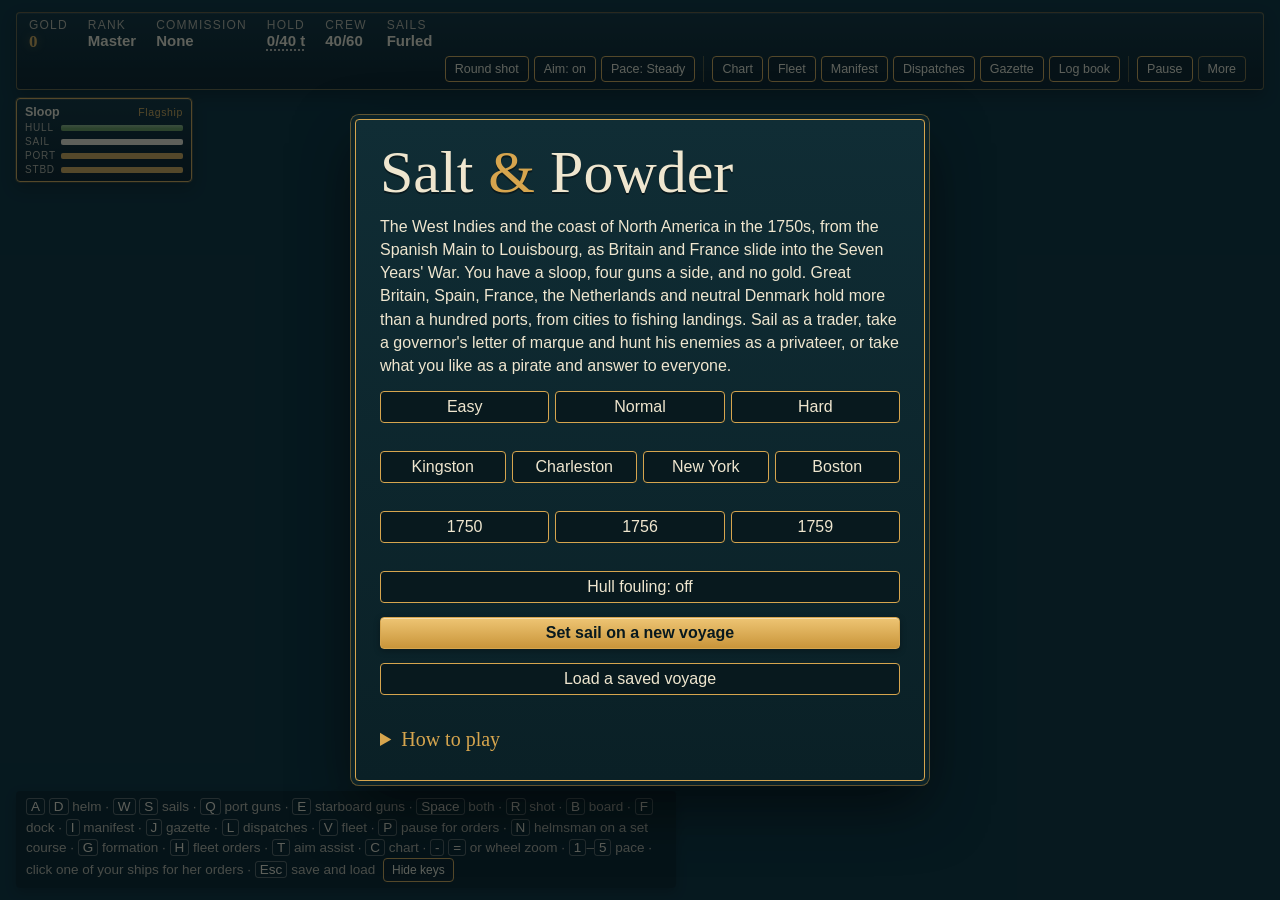
==== src/index.template.html @ 868b471e "Smarter consorts: docking, self-preservation, dispatches, standing orders, trade runs - Consorts ent" ====
<!doctype html>
<html lang="en">
<head>
<meta charset="utf-8">
<meta name="viewport" content="width=device-width, initial-scale=1, viewport-fit=cover">
<title>Salt and Powder</title>
<style>
/*__FONTS__*/</style>
<style>
body{margin:0}[hidden]{display:none!important}
/* Layout: full-bleed sea canvas; brass instruments pinned to the corners; ledger sheets for title, port and wreck. */
/* Single dark world by choice: the sea is the page. */
:root{
  --sea:#11434f; --sea-deep:#0a2a33; --ink:#08191e; --panel:rgba(8,25,30,.84);
  --bone:#efe6cf; --bone-dim:#b9b39f; --brass:#d6a54e; --blood:#c4472f; --moss:#6c9a55;
  --display:'Pirata One','Copperplate',Georgia,serif;
  --body:'Alegreya Sans','Trebuchet MS',Verdana,sans-serif;
  color-scheme:dark;
}
html,body{height:100%}
body{background:var(--sea-deep);color:var(--bone);font-family:var(--body);font-size:16px;overflow:hidden;
  touch-action:none;-webkit-user-select:none;user-select:none}
canvas#sea{position:fixed;inset:0;width:100%;height:100%;display:block}
#hud{position:fixed;inset:0;pointer-events:none;
  padding-block:calc(12px + env(safe-area-inset-top,0px)) calc(12px + env(safe-area-inset-bottom,0px));
  padding-left:max(16px,env(safe-area-inset-left,0px));padding-right:max(16px,env(safe-area-inset-right,0px));
  display:flex;flex-direction:column;justify-content:space-between}
#hud > *{pointer-events:auto}
#hud{justify-content:flex-start;gap:8px}
.bottom{margin-top:auto}
/* top bar: the purse and ship's state on the left, tools on the right; one type scale throughout */
.topbar{display:flex;flex-wrap:wrap;align-items:center;gap:6px 18px;background:var(--panel);border:1px solid rgba(214,165,78,.45);border-radius:4px;padding:6px 12px}
.stats{display:flex;gap:6px 20px;align-items:center;flex-wrap:wrap}
.stat{display:flex;flex-direction:column;gap:1px;line-height:1.1}
.stat .k{font-size:12px;letter-spacing:.1em;text-transform:uppercase;color:var(--bone-dim)}
.stat .v{font-size:15px;font-weight:700;font-variant-numeric:tabular-nums;color:var(--bone);white-space:nowrap}
.stat .v.gold{color:var(--brass);font-size:17px}
.stat .link{all:unset;cursor:pointer;font-size:15px;font-weight:700;font-variant-numeric:tabular-nums;color:var(--bone);text-decoration:underline dotted;text-underline-offset:3px}
.stat .link:focus-visible{outline:2px solid var(--bone);outline-offset:2px}
.tools{display:flex;gap:5px;align-items:center;margin-left:auto;max-width:100%;overflow-x:auto;padding-bottom:1px}
.tools button{padding:4px 9px;font-size:12.5px;line-height:1.3;white-space:nowrap}
.tools .sep{width:1px;align-self:stretch;background:rgba(214,165,78,.35);margin:0 3px;flex:none}
.side{align-self:flex-start;display:flex;flex-direction:column;gap:6px;width:176px}
#fleetCol{display:flex;flex-direction:column;gap:6px}
.shipcard{all:unset;box-sizing:border-box;display:grid;gap:3px;width:100%;background:var(--panel);border:1px solid rgba(214,165,78,.35);border-radius:4px;padding:6px 8px;cursor:pointer}
.shipcard.flag{border-color:var(--brass)}
.shipcard:hover{background:rgba(18,50,58,.95)}
.shipcard:focus-visible{outline:2px solid var(--bone);outline-offset:2px}
.shipcard .nm{display:flex;justify-content:space-between;align-items:baseline;gap:6px;font-size:12.5px;font-weight:700;color:var(--bone);white-space:nowrap;overflow:hidden}
.shipcard .nm > span{overflow:hidden;text-overflow:ellipsis}
.shipcard .nm small{font-size:10.5px;font-weight:400;letter-spacing:.06em;color:var(--brass);flex:none}
.shipcard .cr{font-size:11px;color:var(--bone-dim);font-variant-numeric:tabular-nums}
.meter{display:grid;grid-template-columns:30px 1fr;align-items:center;gap:6px;font-size:10px;letter-spacing:.08em;text-transform:uppercase;color:var(--bone-dim)}
.meter i{display:block;height:6px;background:rgba(239,230,207,.14);border-radius:2px;overflow:hidden}
.meter b{display:block;height:100%;width:100%;background:var(--moss)}
.chip{background:var(--panel);border-radius:4px;padding:4px 8px}
.coursechip{all:unset;box-sizing:border-box;cursor:pointer;background:var(--panel);border:1px solid #ff8a6a;border-radius:4px;padding:4px 8px;font-size:12.5px;line-height:1.25;color:var(--bone)}
.coursechip:focus-visible{outline:2px solid var(--bone);outline-offset:2px}
#pauseBanner{position:fixed;left:50%;top:calc(var(--bar,48px) + 70px + env(safe-area-inset-top,0px));transform:translateX(-50%);max-width:min(84vw,560px);text-align:center;background:var(--panel);border:1px solid var(--brass);border-radius:4px;padding:8px 14px;font-size:14px;line-height:1.35}
#pauseBanner strong{font-family:var(--display);font-weight:400;font-size:20px;color:var(--brass);margin-right:4px}
.town{position:relative}
#townArt{position:absolute;left:0;right:0;top:0;width:100%;max-width:none;height:58%;opacity:.6;pointer-events:none}
#townTabs button{position:relative;z-index:1}
input[type=text]{flex:2;min-width:0;background:var(--ink);color:var(--bone);border:1px solid rgba(214,165,78,.6);border-radius:4px;padding:6px 8px;font:inherit}
input[type=text]:focus-visible{outline:2px solid var(--bone);outline-offset:2px}
@media (max-width:620px){.side{width:138px}.tools button{padding:6px 9px}}
/* port: a waterfront of buildings to click, one short panel below */
.card.wide{width:min(100%,860px)}
.town{display:grid;grid-template-columns:repeat(5,1fr);gap:4px;padding:10px 6px 0;border-radius:4px;border:1px solid rgba(214,165,78,.45);
  background:linear-gradient(#2b6470 0 58%,#b5ae9b 58% 64%,#11434f 64%)}
.town button{all:unset;box-sizing:border-box;display:flex;flex-direction:column;align-items:center;gap:2px;cursor:pointer;padding:4px 2px 7px;border-radius:4px;text-align:center;font-size:13px;font-weight:700;color:var(--bone);border:2px solid transparent}
.town svg{width:100%;max-width:96px;height:auto;display:block}
.town button:hover svg{transform:translateY(-2px)}
.town button[aria-selected="true"]{background:rgba(8,25,30,.5);border-color:var(--brass)}
.town button:focus-visible{outline:2px solid var(--bone);outline-offset:1px}
.ledger.panel{min-height:190px;max-height:min(40vh,400px);overflow:auto;padding-right:4px}
#townCanvas{display:block;width:min(100%,calc(clamp(150px,30vh,295px)*1640/560));margin-inline:auto;height:auto;aspect-ratio:1640/560;border-radius:4px;border:1px solid rgba(214,165,78,.6)}
.tabrow{display:flex;gap:6px;flex-wrap:wrap}
.tabrow button{flex:1;padding:6px 8px;font-size:13.5px;white-space:nowrap}
.tabrow button[aria-selected="true"]{background:var(--brass);color:var(--ink);font-weight:700}
.tabrow button[aria-selected="true"]:hover:not(:disabled){background:#e3b866}
select{background:var(--ink);color:var(--bone);border:1px solid rgba(214,165,78,.6);border-radius:4px;padding:6px 8px;font:inherit;max-width:180px}
select:focus-visible{outline:2px solid var(--bone);outline-offset:2px}
#chartTools{position:fixed;left:max(28px,env(safe-area-inset-left,0px));bottom:calc(84px + env(safe-area-inset-bottom,0px));display:flex;gap:6px;background:var(--panel);border:1px solid var(--brass);border-radius:4px;padding:6px}
#chartTools button{min-width:40px;font-size:15px}
.ledger .btns{align-items:center}
.fleetgrid{display:grid;grid-template-columns:210px minmax(0,1fr);gap:14px;min-height:0}
.shiplist{display:flex;flex-direction:column;gap:6px}
.shipitem{text-align:left;display:grid;gap:2px;font-weight:700}
.shipitem small{font-weight:400;font-size:12px;color:var(--bone-dim)}
.shipitem[aria-pressed="true"]{background:#17404a;border-color:var(--bone)}
.shipdetail{min-width:0;display:flex;flex-direction:column;gap:8px}
#shipPic{width:100%;max-width:440px;aspect-ratio:64/26;align-self:center;border:1px solid rgba(214,165,78,.5);border-radius:4px}
.shipdetail .ledger.panel{min-height:0;max-height:min(38vh,340px)}
@media (max-width:640px){.fleetgrid{grid-template-columns:1fr}.shiplist{flex-direction:row;overflow-x:auto}.shipitem{flex:none}.town button{font-size:11px}}
.status{align-self:flex-start;background:var(--panel);border:1px solid rgba(214,165,78,.45);border-radius:4px;
  padding:10px 12px;width:196px;display:flex;flex-direction:column;gap:6px;font-variant-numeric:tabular-nums}
.gold{font-family:var(--display);font-size:26px;line-height:1;color:var(--brass)}
.gold small{font-family:var(--body);font-size:12px;letter-spacing:.08em;text-transform:uppercase;color:var(--bone-dim);margin-left:4px}
.rank{font-size:13px;color:var(--bone-dim)}
.bar{display:grid;grid-template-columns:44px 1fr;align-items:center;gap:8px;font-size:12px;letter-spacing:.06em;text-transform:uppercase;color:var(--bone-dim)}
.bar i{display:block;height:7px;background:rgba(239,230,207,.14);border-radius:2px;overflow:hidden}
.bar b{display:block;height:100%;width:100%;background:var(--moss)}
#bSails{background:var(--bone)} #bPort,#bStar{background:var(--brass)}
.row{display:flex;justify-content:space-between;align-items:center;gap:6px;font-size:13px}
.row .mini{flex:1;white-space:nowrap}
.keys{max-width:min(100%,640px)}
button{font:inherit;color:var(--bone);background:var(--ink);border:1px solid var(--brass);border-radius:4px;padding:6px 10px;cursor:pointer}
button:hover:not(:disabled){background:#12323a}
button:focus-visible{outline:2px solid var(--bone);outline-offset:2px}
button:disabled{opacity:.45;cursor:default}
button.primary{background:var(--brass);color:var(--ink);font-weight:700;border-color:var(--brass)}
button.primary:hover:not(:disabled){background:#e6b963}
.mini{padding:2px 8px;font-size:12px}
#toast{position:fixed;left:50%;top:calc(var(--bar,48px) + 26px + env(safe-area-inset-top,0px));transform:translateX(-50%);
  max-width:min(60vw,420px);text-align:center;background:var(--panel);border:1px solid rgba(239,230,207,.25);
  border-radius:4px;padding:6px 14px;font-size:15px;pointer-events:none;transition:opacity .3s}
#toast.off{opacity:0}
@media (max-width:620px){#toast{top:auto;bottom:calc(150px + env(safe-area-inset-bottom,0px));max-width:84vw;width:max-content}}
.bottom{display:flex;flex-direction:column;gap:10px;align-items:center}
#dock,#boardBtn{font-size:16px;padding:10px 16px}
#boardBtn{background:var(--blood);border-color:var(--bone);font-weight:700}
.keys{align-self:flex-start;font-size:13.5px;color:var(--bone-dim);background:var(--panel);border-radius:4px;padding:6px 10px;line-height:1.5}
.keys kbd{font:inherit;color:var(--bone);border:1px solid rgba(239,230,207,.35);border-radius:3px;padding:0 4px}
.touch{display:none;width:100%;justify-content:space-between;align-items:flex-end;gap:8px}
.touch div{display:flex;gap:8px}
.touch .col{flex-direction:column}
.touch button{min-width:56px;min-height:56px;font-size:15px;background:var(--panel);touch-action:none}
.touch .col button{min-height:40px}
@media (pointer:coarse){.touch{display:flex}.keys{display:none}}
.sheet{position:fixed;inset:0;display:flex;align-items:center;justify-content:center;background:rgba(5,16,20,.62);
  padding-block:calc(16px + env(safe-area-inset-top,0px)) calc(16px + env(safe-area-inset-bottom,0px));
  padding-left:max(16px,env(safe-area-inset-left,0px));padding-right:max(16px,env(safe-area-inset-right,0px));
  -webkit-user-select:text;user-select:text}
.card{background:#0c2329;border:1px solid var(--brass);border-radius:4px;box-shadow:0 0 0 4px #0c2329,0 0 0 5px rgba(214,165,78,.4);
  width:min(100%,520px);max-height:100%;overflow:auto;padding:24px;display:flex;flex-direction:column;gap:14px}
.card h1{font-family:var(--display);font-weight:400;font-size:clamp(40px,11vw,60px);line-height:.95;margin:0;color:var(--bone);text-wrap:balance}
.card h1 em{font-style:normal;color:var(--brass)}
.card h2{font-family:var(--display);font-weight:400;font-size:34px;line-height:1;margin:0;text-wrap:balance}
.card p{margin:0;line-height:1.45;max-width:60ch}
.card dl{margin:0;display:grid;grid-template-columns:auto 1fr;gap:4px 14px;font-size:15px}
.card dt{color:var(--brass);font-weight:700;white-space:nowrap} .card dd{margin:0}
.ledger{list-style:none;margin:0;padding:0;display:flex;flex-direction:column}
.ledger li{display:grid;grid-template-columns:1fr auto;gap:2px 12px;align-items:center;padding:9px 0;border-top:1px solid rgba(239,230,207,.14)}
.ledger li span{min-width:0} .ledger small{display:block;color:var(--bone-dim);font-size:13px}
.ledger button{min-width:104px;font-variant-numeric:tabular-nums}
.note{color:var(--bone-dim);font-size:14px}
.seg{display:flex;gap:6px;flex-wrap:wrap}
.seg button{flex:1}
.seg button[aria-pressed="true"]{background:var(--brass);color:var(--ink);font-weight:700}
.seg button[aria-pressed="true"]:hover:not(:disabled){background:#e3b866}
.ledger .btns{display:flex;gap:6px}
.ledger .btns button{min-width:66px}
.ledger .btns{flex-wrap:wrap;justify-content:flex-end;max-width:340px}
textarea{width:100%;box-sizing:border-box;background:var(--ink);color:var(--bone);border:1px solid rgba(214,165,78,.6);border-radius:4px;padding:8px;font:12px ui-monospace,Menlo,Consolas,monospace;resize:vertical}
textarea:focus-visible{outline:2px solid var(--bone);outline-offset:2px}
.amt{color:var(--brass);font-variant-numeric:tabular-nums;white-space:nowrap;font-weight:700}
.holdline{all:unset;cursor:pointer;font-size:12.5px;line-height:1.25;color:var(--brass);text-decoration:underline dotted;text-underline-offset:3px}
.holdline:focus-visible{outline:2px solid var(--bone);outline-offset:2px}
.note2{color:var(--bone);font-size:12.5px;line-height:1.25}
.ledger li.sec{display:block;font-family:var(--display);font-size:21px;color:var(--brass);padding:14px 0 4px;border-top:0}
.ledger li.txt{display:block;color:var(--bone-dim);font-size:14px;border-top:0;padding:2px 0 8px}
.purse{font-family:var(--display);font-size:22px;color:var(--brass);font-variant-numeric:tabular-nums}
.head{display:flex;justify-content:space-between;align-items:baseline;gap:12px;flex-wrap:wrap}
/* combat orders */
#orders{align-self:flex-start;width:min(330px,calc(100vw - 32px));background:linear-gradient(180deg,rgba(14,40,47,.96),rgba(7,22,27,.95));border:1px solid var(--brass);border-radius:6px;padding:10px 12px;display:flex;flex-direction:column;gap:8px;box-shadow:0 10px 26px rgba(0,0,0,.45),inset 0 1px 0 rgba(255,255,255,.07)}
.ordhead{display:flex;justify-content:space-between;align-items:flex-start;gap:8px}
.ordhead strong{display:block;font-family:var(--display);font-weight:400;font-size:22px;line-height:1;color:var(--brass)}
.ordhead span{font-size:12px;color:var(--bone-dim)}
#ordClose{padding:0 8px;font-size:18px;line-height:1.3}
.ordnote{font-size:12.5px;line-height:1.3;color:var(--bone)}
.ordgrid{display:grid;grid-template-columns:1fr 1fr;gap:5px}
.ordgrid button,.ordfoes button{padding:6px 8px;font-size:12.5px;text-align:center}
.ordfoes{display:flex;flex-direction:column;gap:4px}
.ordlbl{font-size:10.5px;letter-spacing:.1em;text-transform:uppercase;color:var(--bone-dim)}
button.danger{background:var(--blood);border-color:var(--bone);font-weight:700}
/* a richer finish across every panel: depth, light from above, and buttons that answer the hand */
.topbar,.shipcard{background:linear-gradient(180deg,rgba(15,42,50,.93),rgba(7,22,27,.9));box-shadow:0 6px 16px rgba(0,0,0,.34),inset 0 1px 0 rgba(255,255,255,.07)}
.shipcard.flag{box-shadow:0 6px 16px rgba(0,0,0,.34),inset 0 1px 0 rgba(255,255,255,.07),0 0 0 1px rgba(214,165,78,.25)}
.card{background:linear-gradient(180deg,#102d35,#0a2026);box-shadow:0 0 0 4px #0c2329,0 0 0 5px rgba(214,165,78,.45),0 24px 60px rgba(0,0,0,.55)}
.card h1,.card h2{text-shadow:0 2px 0 rgba(0,0,0,.4)}
.chip,.keys,#toast{box-shadow:0 4px 12px rgba(0,0,0,.3)}
button{transition:background .12s ease,box-shadow .12s ease,transform .06s ease,border-color .12s ease}
button:hover:not(:disabled){box-shadow:0 0 0 1px rgba(214,165,78,.55),0 4px 10px rgba(0,0,0,.3)}
button:active:not(:disabled){transform:translateY(1px)}
button.primary{background:linear-gradient(180deg,#eec574,#c9953a);box-shadow:inset 0 1px 0 rgba(255,255,255,.4),0 2px 6px rgba(0,0,0,.3)}
button.primary:hover:not(:disabled){background:linear-gradient(180deg,#f6d48c,#d6a54e)}
.meter i{box-shadow:inset 0 1px 2px rgba(0,0,0,.5)}
.meter b{background-image:linear-gradient(180deg,rgba(255,255,255,.28),rgba(255,255,255,0) 60%)}
.stat .v.gold{text-shadow:0 0 10px rgba(214,165,78,.35)}
#toast{border-color:rgba(214,165,78,.5)}
@media (prefers-reduced-motion:reduce){button{transition:none}}
.card.paper{background:linear-gradient(180deg,#eddfb9,#dcc998 70%,#d2bd8a);color:#3a2614;border-color:#8a6a3a;box-shadow:0 0 0 4px #d9c594,0 0 0 5px rgba(58,38,20,.5),0 24px 60px rgba(0,0,0,.6);font-family:"IM Fell English",Georgia,serif;max-width:640px}
.paper .mast{font-family:"Pirata One","IM Fell English SC",serif;font-size:2.3rem;text-align:center;line-height:1.1;color:#2c1a0c}
.paper .dateline{font-family:"IM Fell English SC",Georgia,serif;text-align:center;border-top:3px double #5a4024;border-bottom:1px solid #5a4024;padding:.3rem 0;margin:.4rem 0 .9rem;font-size:.95rem}
.paper p{margin:0 0 .6rem;font-size:1.02rem;line-height:1.4;text-wrap:pretty}
.paper p.you{border-left:3px solid #8c2a1c;padding-left:.6rem}
.paper p.lead,.paper p.sig{font-style:italic}
.paper .prow{display:flex;justify-content:space-between;gap:1rem;border-bottom:1px dotted #7a5a3a;padding:.3rem 0;font-size:1.05rem}
.paper .prow.total{border-top:3px double #5a4024;border-bottom:0;font-family:"IM Fell English SC",Georgia,serif;margin:.4rem 0 .8rem}
.paper .primary{margin-top:.6rem}
#marq.on::before{content:"";display:inline-block;width:.62em;height:.62em;border-radius:50%;background:var(--blood);box-shadow:0 0 0 1.5px var(--brass);margin-right:.4em;vertical-align:.02em}
.ledger li.tight{padding:3px 0}.ledger li.tight small{display:inline;margin-left:.6em}.ledger li.tight button{padding:3px 10px}
.keys.shut .kl{display:none}.keys.shut{padding:3px}#keysBtn{font-size:12px;padding:2px 8px;margin-left:4px}.keys.shut #keysBtn{margin:0}
.more{display:contents}.more summary{list-style:none;cursor:pointer;border:1px solid rgba(214,165,78,.6);border-radius:4px;padding:4px 9px;font-size:12.5px;line-height:1.3;white-space:nowrap;color:var(--bone)}.more summary::-webkit-details-marker{display:none}.more[open] summary{background:#17404a}
.more summary:focus-visible{outline:2px solid var(--bone);outline-offset:2px}
.how{margin-top:.9rem}.how summary{cursor:pointer;font-family:var(--display);font-size:1.25rem;color:var(--brass);padding:.3rem 0}.how summary:focus-visible{outline:2px solid var(--bone);outline-offset:2px}
@media (pointer:coarse){.tools button,.more summary{min-height:40px}}
@media (max-height:480px){.topbar{flex-wrap:nowrap;padding:4px 10px;gap:4px 12px}.stats{flex-wrap:nowrap;flex:none}.stat .k{display:none}.stats .stat:nth-child(2),.stats .stat:nth-child(3){display:none}.tools{min-width:0}#fleetCol{display:flex;gap:4px}#fleetCol .shipcard{flex:1;min-width:0;padding:3px 5px}#fleetCol .shipcard>*:not(:nth-child(2)){display:none}.tools button,.more summary{min-height:30px}}
.portfoot{display:flex;gap:8px;margin-top:.6rem}.portfoot .primary{flex:1;margin:0}.portfoot #portChart{flex:none;padding-inline:1.2rem}
.paper .dbtns{display:flex;flex-wrap:wrap;gap:6px;margin:-.2rem 0 .8rem}.paper .dbtns button{background:#3a2614;color:#f2e7c6;border-color:#3a2614;font-family:"Alegreya Sans",sans-serif;font-size:.9rem;padding:4px 10px}.paper .dbtns button:hover:not(:disabled){background:#5a4024}
#fleetCol.many .shipcard{padding:4px 8px;gap:2px}#fleetCol.many .shipcard>*:nth-child(n+3){display:none}
</style>

</head>
<body>
<canvas id="sea" aria-label="The sea: your ship, islands, ports and other vessels"></canvas>

<div id="hud">
  <div class="topbar" id="topbar">
    <div class="stats">
      <div class="stat"><span class="k">Gold</span><span class="v gold" id="gold">0</span></div>
      <div class="stat"><span class="k">Rank</span><span class="v" id="rank">Master</span></div>
      <div class="stat"><span class="k">Commission</span><span class="v" id="marq">None</span></div>
      <div class="stat"><span class="k">Hold</span><button class="v link" id="holdLine" type="button" title="Open the ship's manifest">0/40 t</button></div>
      <div class="stat"><span class="k">Crew</span><span class="v" id="crewStat">40/60</span></div>
      <div class="stat"><span class="k">Sails</span><span class="v" id="sailSet">Furled</span></div>
    </div>
    <div class="tools">
      <button id="shotBtn" type="button" title="Shot loaded (R)">Round shot</button>
      <button id="aimBtn" type="button" aria-pressed="true" title="Aim assist (T)">Aim: on</button>
      <button id="paceBtn" type="button" title="Game pace (1 to 6)">Pace: Steady</button>
      <span class="sep"></span>
      <button id="chartBtn" type="button" title="Chart (C)">Chart</button>
      <button id="fleetBtn" type="button" title="Fleet management (V)">Fleet</button>
      <button id="cargoBtn" type="button" title="Manifest (I)">Manifest</button>
      <button id="dispBtn" type="button" title="Dispatches from your captains (L)">Dispatches</button>
      <button id="gazBtn" type="button" title="The gazette: news of the war and of you (J)">Gazette</button>
      <button id="menuBtn" type="button" title="Save, load, difficulty (Esc)">Log book</button>
      <span class="sep"></span>
      <button id="pauseBtn" type="button" title="Pause to give orders (P)">Pause</button>
      <details class="more"><summary title="Sound, zoom, full screen">More</summary>
      <button id="muteBtn" type="button">Sound on</button>
      <button id="zoomOutBtn" type="button" aria-label="Zoom out" title="Zoom out (-)">−</button>
      <button id="zoomInBtn" type="button" aria-label="Zoom in" title="Zoom in (=)">+</button>
      <button id="fsBtn" type="button" title="Full screen">Full screen</button>
      </details>
    </div>
  </div>
  <div class="side" id="side">
    <button class="shipcard flag" id="flagCard" type="button" title="Manage your flagship">
      <span class="nm"><span id="flagName">Sloop</span><small>Flagship</small></span>
      <span class="meter"><span>Hull</span><i><b id="bHull"></b></i></span>
      <span class="meter"><span>Sail</span><i><b id="bSails"></b></i></span>
      <span class="meter"><span>Port</span><i><b id="bPort"></b></i></span>
      <span class="meter"><span>Stbd</span><i><b id="bStar"></b></i></span>
    </button>
    <div id="fleetCol"></div>
    <div class="row" id="fleetRow" hidden><button class="mini" id="formBtn" type="button" title="Fleet formation (G)">Line astern</button><button class="mini" id="orderBtn" type="button" title="Fleet orders (H)">Line of battle</button></div>
    <div class="note2 chip" id="chase" hidden></div>
    <div class="note2 chip" id="missionLine" hidden></div>
    <button class="note2 chip coursechip" id="courseLine" type="button" title="Hand the helm over or take it back (N)" hidden></button>
  </div>
  <div class="bottom">
    <div id="orders" role="group" aria-label="Combat orders" hidden>
      <div class="ordhead"><div><strong id="ordName"></strong><span id="ordSub"></span></div><button type="button" id="ordClose" aria-label="Close the orders">×</button></div>
      <div class="ordnote" id="ordNote" role="status"></div>
      <div class="ordgrid" id="ordBtns"></div>
      <div class="ordfoes" id="ordFoes"></div>
    </div>
    <button id="boardBtn" type="button" hidden>Board</button>
    <button id="dock" class="primary" type="button" hidden>Drop anchor</button>
    <div class="keys" id="keys"><span class="kl"><kbd>A</kbd> <kbd>D</kbd> helm · <kbd>W</kbd> <kbd>S</kbd> sails · <kbd>Q</kbd> port guns · <kbd>E</kbd> starboard guns · <kbd>Space</kbd> both · <kbd>R</kbd> shot · <kbd>B</kbd> board · <kbd>F</kbd> dock · <kbd>I</kbd> manifest · <kbd>J</kbd> gazette · <kbd>L</kbd> dispatches · <kbd>V</kbd> fleet · <kbd>P</kbd> pause for orders · <kbd>N</kbd> helmsman on a set course · <kbd>G</kbd> formation · <kbd>H</kbd> fleet orders · <kbd>T</kbd> aim assist · <kbd>C</kbd> chart · <kbd>-</kbd> <kbd>=</kbd> or wheel zoom · <kbd>1</kbd>–<kbd>5</kbd> pace · click one of your ships for her orders · <kbd>Esc</kbd> save and load</span> <button id="keysBtn" type="button" aria-expanded="true">Hide keys</button></div>
    <div class="touch">
      <div><button type="button" data-hold="left" aria-label="Turn to port">◀</button><button type="button" data-hold="right" aria-label="Turn to starboard">▶</button></div>
      <div class="col"><button type="button" data-tap="sailUp">More sail</button><button type="button" data-tap="sailDown">Less sail</button></div>
      <div><button type="button" data-tap="port">Fire port</button><button type="button" data-tap="star">Fire stbd</button></div>
    </div>
  </div>
</div>
<div id="toast" class="off" role="status" aria-live="polite"></div>
<div id="chartTools" hidden><button type="button" id="czOut" aria-label="Zoom the chart out">−</button><button type="button" id="czIn" aria-label="Zoom the chart in">+</button><button type="button" id="cClear">Clear course</button><button type="button" class="primary" id="cClose">Close chart</button></div>
<div id="pauseBanner" role="status" hidden><strong>Paused.</strong> Set the formation (G) and orders (H), change shot (R), and click an enemy ship to name her the fleet's target. Press P to resume.</div>

<div class="sheet" id="title">
  <div class="card">
    <h1>Salt <em>&amp;</em> Powder</h1>
    <p>The West Indies and the coast of North America in the 1750s, from the Spanish Main to Louisbourg, as Britain and France slide into the Seven Years' War. You have a sloop, four guns a side, and no gold. Great Britain, Spain, France, the Netherlands and neutral Denmark hold more than a hundred ports, from cities to fishing landings. Sail as a trader, take a governor's letter of marque and hunt his enemies as a privateer, or take what you like as a pirate and answer to everyone.</p>
    
    <div class="seg" role="group" aria-label="Difficulty"><button type="button" data-diff="easy">Easy</button><button type="button" data-diff="normal">Normal</button><button type="button" data-diff="hard">Hard</button></div>
    <p class="note diffNote"></p>
    <div class="seg" role="group" aria-label="Home port"><button type="button" data-start="Kingston">Kingston</button><button type="button" data-start="Charleston">Charleston</button><button type="button" data-start="New York">New York</button><button type="button" data-start="Boston">Boston</button></div>
    <p class="note" id="startNote"></p>
    <div class="seg" role="group" aria-label="Starting year"><button type="button" data-era="0">1750</button><button type="button" data-era="72">1756</button><button type="button" data-era="108">1759</button></div>
    <p class="note" id="eraNote"></p>
    <div class="seg" role="group" aria-label="Options"><button type="button" id="foulBtn" aria-pressed="false" title="Weed slows your ship until you careen her in port">Hull fouling: off</button></div>
    <button class="primary" id="startBtn" type="button">Set sail on a new voyage</button>
    <button id="contBtn" type="button" hidden>Continue</button>
    <button id="titleLoad" type="button">Load a saved voyage</button>
    <details class="how"><summary>How to play</summary>
    <dl>
      <dt>Wind</dt><dd>You cannot sail into it. A broad reach, with the wind over your quarter, is fastest. Watch the compass.</dd>
      <dt>Guns</dt><dd>They fire sideways. Turn your beam to the target. With aim assist on, the shaded lanes show where each broadside will fall and turn green when it will hit.</dd>
      <dt>Shot</dt><dd>Round shot breaks hulls. Double shot hits far harder at half the range and is slow to load. Chain shot shreds sails so prey cannot run. Grape shot cuts down her crew before you board.</dd>
      <dt>Raking</dt><dd>Cross her bow or stern and fire down the length of her deck: raking shot does nearly double damage and kills crew. Fire to leeward, holding the weather gauge, and your smoke blows clear of your gunners.</dd>
      <dt>Boarding</dt><dd>Come within a ship's length and board. The fight is decided by numbers. Take the prize as your own ship, send her in to be sold, or plunder her and let her go.</dd>
      <dt>Prizes</dt><dd>A ship strikes her colours when her hull is battered or her sails are shot away: white flag, sails furled, a white ring around her. Hold fire and sail into the ring to board for the full prize. Sink her and most of it goes down.</dd>
      <dt>Fleet</dt><dd>Add captured ships to your fleet, up to four consorts, each under a captain you hire. Choose their formation and their orders: line of battle, engage at will, general chase, or hold fire. Lay ships up at your home port.</dd>
      <dt>Career</dt><dd>Lawful prizes and commissions earn promotion in your patron's service, from lieutenant to commodore, with bounties, ships and dockyard rights. In wartime the trade sails in escorted convoys; neutrals may be stopped and searched for enemy cargo; captured officers can be ransomed or exchanged. Spanish guarda-costas search for smuggled cloth. Retire at your home port when you have had enough.</dd>
      <dt>Privateering</dt><dd>In wartime a governor will sell you a letter of marque. His enemies' ships are then lawful prize: only they resent it, and hulls you send in are condemned by the prize court for more gold, paid at his ports or your home port. Take a ship without a letter and it is piracy, marked against you by every nation.</dd>
      <dt>The war</dt><dd>The calendar follows history: Britain and France go to war in May 1756, Spain joins in January 1762, and peace comes in February 1763. The Spanish plate fleet, unarmed plate ships under a naval escort between Veracruz and Havana, is marked on the chart. From June to November, watch for hurricanes.</dd>
      <dt>Ports</dt><dd>Cities and towns have governors, yards and prize courts. Small ports have a magistrate and a market. Landings have a few goods, no governor and no customs, and never turn anyone away. On the chart, small places are named as you zoom in. The Gulf Stream sets north-east along Florida and the Carolinas; expect fog on the northern banks and gales there in winter.</dd>
      <dt>Course</dt><dd>Open the chart and click a port: the helmsman steers you there, round the land and against the wind. Touch the helm to take over.</dd>
      <dt>Chart</dt><dd>Ports are the yellow marks on the small chart. Open the full chart, with every port named, from the panel at top left; the game pace is set there too.</dd>
    </dl>
    </details>
  </div>
</div>

<div class="sheet" id="port" hidden>
  <div class="card wide">
    <div class="head"><div><h2 id="portName">Port</h2><span class="note" id="portNation"></span></div><span class="purse"><span id="portGold">0</span> gold</span></div>
    <canvas id="townCanvas" width="1640" height="560" role="img" aria-label="The town seen from above. Use the tabs below to visit the shipyard, market, tavern, governor and your fleet."></canvas>
    <div class="tabrow" id="townTabs" role="tablist" aria-label="Places in town"><button type="button" role="tab" data-tab="yard">Shipyard</button><button type="button" role="tab" data-tab="market">Market</button><button type="button" role="tab" data-tab="tavern">Tavern</button><button type="button" role="tab" data-tab="governor">Governor</button><button type="button" role="tab" data-tab="fleet">Your fleet</button></div>
    <ul class="ledger panel" id="ledger"></ul>
    <div class="portfoot"><button id="portChart" type="button" title="Open the chart (C)">Chart</button><button class="primary" id="leaveBtn" type="button">Weigh anchor</button></div>
  </div>
</div>

<div class="sheet" id="fleetSheet" hidden>
  <div class="card wide">
    <div class="head"><h2>Fleet</h2><span class="purse"><span id="fleetGold">0</span> gold</span></div>
    <div class="fleetgrid">
      <div class="shiplist" id="shipList"></div>
      <div class="shipdetail">
        <canvas id="shipPic" width="640" height="260" aria-hidden="true"></canvas>
        <div><strong id="shipHead"></strong><br><span class="note" id="shipSub"></span></div>
        <div class="seg" id="nameRow"><input id="shipNameIn" type="text" maxlength="22" autocomplete="off" spellcheck="false" aria-label="Ship's name"><button type="button" id="shipNameBtn">Rename her</button></div>
        <ul class="ledger panel" id="shipRows"></ul>
      </div>
    </div>
    <p class="note" id="fleetWages"></p>
    <div class="seg"><button type="button" id="policyBtn2">Prizes</button><button type="button" id="formBtn2">Formation</button><button type="button" id="orderBtn2">Orders</button><button class="primary" id="fleetClose" type="button">Close</button></div>
  </div>
</div>

<div class="sheet" id="prize" hidden>
  <div class="card">
    <h2 id="prizeName">Prize</h2>
    <p id="prizeText"></p>
    <ul class="ledger" id="prizeCargo"></ul>
    <ul class="ledger">
      <li class="sec">Her people</li>
      <li><span>Sign on her survivors<small id="pz_crewNote"></small></span><button type="button" id="pz_crew">Sign on</button></li>
      <li id="pz_mateRow"><span>An officer offers his sword<small id="pz_mateNote"></small></span><button type="button" id="pz_mate">Hire: 150 gold</button></li>
    </ul>
    <ul class="ledger"><li class="sec">What will you do with her?</li></ul>
    <ul class="ledger">
      <li><span>Plunder her and let her go<small>Take what is in her hold and sail on.</small></span><button type="button" id="pz_loot">Plunder</button></li>
      <li><span>Take her as your own ship<small id="pz_keepNote"></small></span><button type="button" id="pz_keep">Take command</button></li>
      <li><span>Add her to your fleet<small id="pz_fleetNote"></small></span><button type="button" id="pz_fleet">Commission her</button></li>
      <li><span>Send her to port as a prize<small id="pz_sendNote"></small></span><button type="button" id="pz_send">Send her in</button></li>
    </ul>
  </div>
</div>

<div class="sheet" id="ask" hidden>
  <div class="card">
    <h2 id="askTitle"></h2>
    <p id="askText"></p>
    <ul class="ledger" id="askBtns"></ul>
  </div>
</div>

<div class="sheet" id="paper" hidden>
  <div class="card paper">
    <div id="paperBody"></div>
    <button class="primary" id="paperClose" type="button">Fold it away</button>
  </div>
</div>

<div class="sheet" id="manifest" hidden>
  <div class="card">
    <h2>Ship's manifest</h2>
    <ul class="ledger" id="manifestList"></ul>
    <button class="primary" id="manifestClose" type="button">Back to the helm</button>
  </div>
</div>

<div class="sheet" id="menu" hidden>
  <div class="card">
    <h2>Log book</h2>
    <p class="note" id="menuNote" role="status"></p>
    <ul class="ledger" id="slots"></ul>
    <ul class="ledger"><li class="sec">Difficulty</li></ul>
    <div class="seg" role="group" aria-label="Difficulty"><button type="button" data-diff="easy">Easy</button><button type="button" data-diff="normal">Normal</button><button type="button" data-diff="hard">Hard</button></div>
    <p class="note diffNote"></p>
    <ul class="ledger"><li class="sec">Save code</li></ul>
    <label class="note" for="saveCode">Saves live in this browser only. A save code lets you keep a voyage elsewhere or move it to another device: copy it out, or paste one in and load it.</label>
    <textarea id="saveCode" rows="3" spellcheck="false" autocomplete="off"></textarea>
    <div class="seg"><button type="button" id="copyCode">Copy this voyage's code</button><button type="button" id="loadCode">Load the pasted code</button></div>
    <button class="primary" id="menuClose" type="button">Close the log book</button>
  </div>
</div>

<div class="sheet" id="fate" hidden>
  <div class="card">
    <h2 id="fateTitle">Your ship is lost</h2>
    <p id="fateText"></p>
    <ul class="ledger" id="fateBtns"></ul>
  </div>
</div>

<div class="sheet" id="over" hidden>
  <div class="card">
    <h2 id="overTitle">She goes down by the head</h2>
    <p id="overText"></p>
    <button class="primary" id="againBtn" type="button">Sail again</button>
    <button id="overLoad" type="button" hidden>Load your last save</button>
  </div>
</div>

<script>
/*__GAME__*/
</script>
</body>
</html>
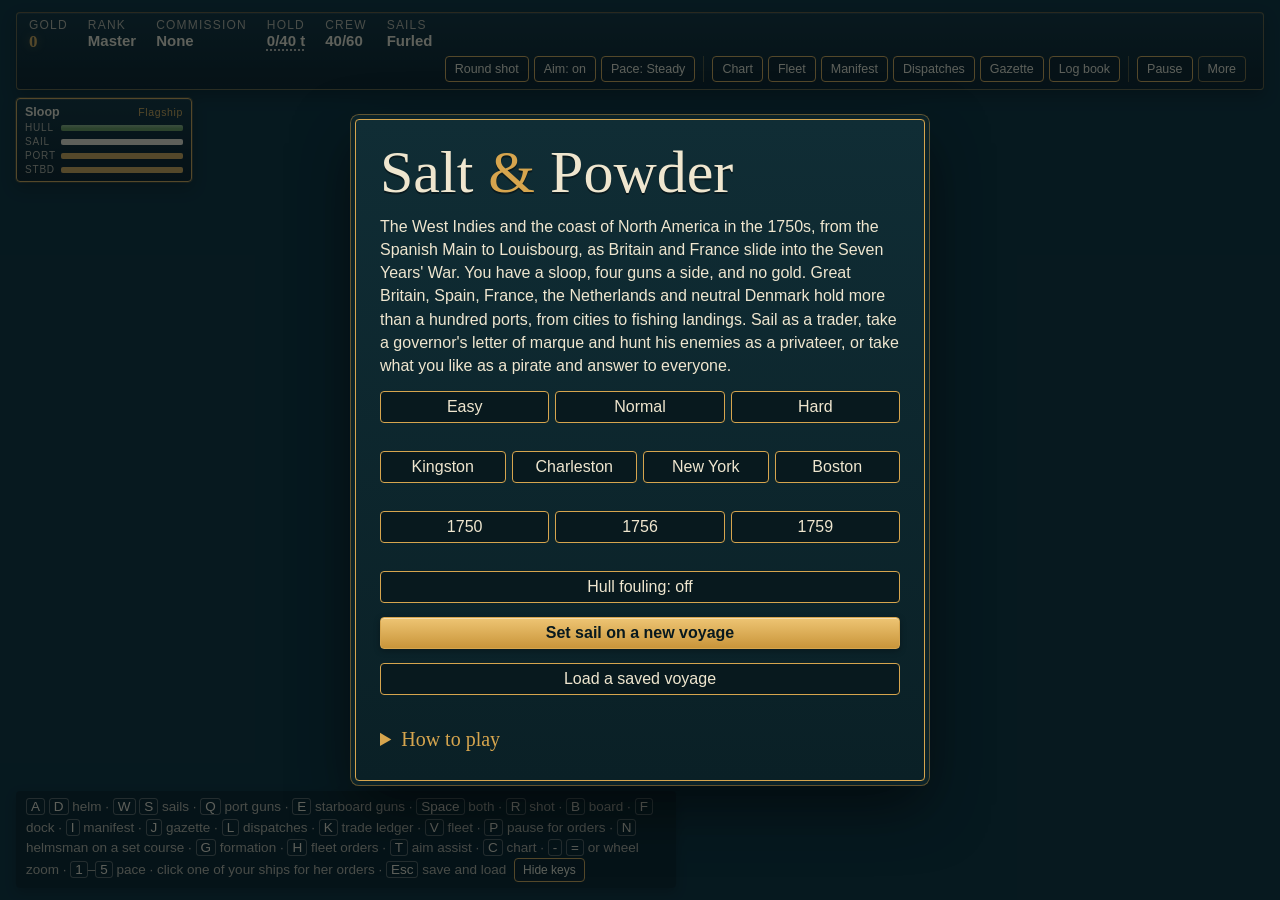
==== commit 82e3700e: "Trading: reactive markets, price book and ledger, warehouse, freight, merchantmen, escorts - Prices " ====
--- a/src/index.template.html
+++ b/src/index.template.html
@@ -207,9 +207,11 @@
 .how{margin-top:.9rem}.how summary{cursor:pointer;font-family:var(--display);font-size:1.25rem;color:var(--brass);padding:.3rem 0}.how summary:focus-visible{outline:2px solid var(--bone);outline-offset:2px}
 @media (pointer:coarse){.tools button,.more summary{min-height:40px}}
 @media (max-height:480px){.topbar{flex-wrap:nowrap;padding:4px 10px;gap:4px 12px}.stats{flex-wrap:nowrap;flex:none}.stat .k{display:none}.stats .stat:nth-child(2),.stats .stat:nth-child(3){display:none}.tools{min-width:0}#fleetCol{display:flex;gap:4px}#fleetCol .shipcard{flex:1;min-width:0;padding:3px 5px}#fleetCol .shipcard>*:not(:nth-child(2)){display:none}.tools button,.more summary{min-height:30px}}
-.portfoot{display:flex;gap:8px;margin-top:.6rem}.portfoot .primary{flex:1;margin:0}.portfoot #portChart{flex:none;padding-inline:1.2rem}
+.portfoot{display:flex;gap:8px;margin-top:.6rem}.portfoot .primary{flex:1;margin:0}.portfoot button:not(.primary){flex:none;padding-inline:1rem}@media (max-width:620px){.portfoot{flex-wrap:wrap}.portfoot .primary{flex-basis:100%;order:9}.portfoot button:not(.primary){flex:1}}
 .paper .dbtns{display:flex;flex-wrap:wrap;gap:6px;margin:-.2rem 0 .8rem}.paper .dbtns button{background:#3a2614;color:#f2e7c6;border-color:#3a2614;font-family:"Alegreya Sans",sans-serif;font-size:.9rem;padding:4px 10px}.paper .dbtns button:hover:not(:disabled){background:#5a4024}
 #fleetCol.many .shipcard{padding:4px 8px;gap:2px}#fleetCol.many .shipcard>*:nth-child(n+3){display:none}
+#shipNow{margin:.5rem 0 .2rem;padding:.35rem .7rem;border-left:3px solid var(--brass);background:rgba(214,165,78,.09);color:var(--bone);font-size:.98rem;line-height:1.35}
+@media (max-width:620px){.ledger li.tight{grid-template-columns:1fr;gap:3px}.ledger li.tight .btns{display:flex;flex-wrap:wrap;gap:5px;align-items:center}.ledger li.tight .btns button{flex:1;white-space:nowrap}.ledger li.tight .amt{flex-basis:100%}}
 </style>
 
 </head>
@@ -243,6 +245,7 @@
       <button id="muteBtn" type="button">Sound on</button>
       <button id="zoomOutBtn" type="button" aria-label="Zoom out" title="Zoom out (-)">−</button>
       <button id="zoomInBtn" type="button" aria-label="Zoom in" title="Zoom in (=)">+</button>
+      <button id="ledgerBtn" type="button" title="Trade ledger and price book (K)">Ledger</button>
       <button id="fsBtn" type="button" title="Full screen">Full screen</button>
       </details>
     </div>
@@ -270,7 +273,7 @@
     </div>
     <button id="boardBtn" type="button" hidden>Board</button>
     <button id="dock" class="primary" type="button" hidden>Drop anchor</button>
-    <div class="keys" id="keys"><span class="kl"><kbd>A</kbd> <kbd>D</kbd> helm · <kbd>W</kbd> <kbd>S</kbd> sails · <kbd>Q</kbd> port guns · <kbd>E</kbd> starboard guns · <kbd>Space</kbd> both · <kbd>R</kbd> shot · <kbd>B</kbd> board · <kbd>F</kbd> dock · <kbd>I</kbd> manifest · <kbd>J</kbd> gazette · <kbd>L</kbd> dispatches · <kbd>V</kbd> fleet · <kbd>P</kbd> pause for orders · <kbd>N</kbd> helmsman on a set course · <kbd>G</kbd> formation · <kbd>H</kbd> fleet orders · <kbd>T</kbd> aim assist · <kbd>C</kbd> chart · <kbd>-</kbd> <kbd>=</kbd> or wheel zoom · <kbd>1</kbd>–<kbd>5</kbd> pace · click one of your ships for her orders · <kbd>Esc</kbd> save and load</span> <button id="keysBtn" type="button" aria-expanded="true">Hide keys</button></div>
+    <div class="keys" id="keys"><span class="kl"><kbd>A</kbd> <kbd>D</kbd> helm · <kbd>W</kbd> <kbd>S</kbd> sails · <kbd>Q</kbd> port guns · <kbd>E</kbd> starboard guns · <kbd>Space</kbd> both · <kbd>R</kbd> shot · <kbd>B</kbd> board · <kbd>F</kbd> dock · <kbd>I</kbd> manifest · <kbd>J</kbd> gazette · <kbd>L</kbd> dispatches · <kbd>K</kbd> trade ledger · <kbd>V</kbd> fleet · <kbd>P</kbd> pause for orders · <kbd>N</kbd> helmsman on a set course · <kbd>G</kbd> formation · <kbd>H</kbd> fleet orders · <kbd>T</kbd> aim assist · <kbd>C</kbd> chart · <kbd>-</kbd> <kbd>=</kbd> or wheel zoom · <kbd>1</kbd>–<kbd>5</kbd> pace · click one of your ships for her orders · <kbd>Esc</kbd> save and load</span> <button id="keysBtn" type="button" aria-expanded="true">Hide keys</button></div>
     <div class="touch">
       <div><button type="button" data-hold="left" aria-label="Turn to port">◀</button><button type="button" data-hold="right" aria-label="Turn to starboard">▶</button></div>
       <div class="col"><button type="button" data-tap="sailUp">More sail</button><button type="button" data-tap="sailDown">Less sail</button></div>
@@ -279,7 +282,7 @@
   </div>
 </div>
 <div id="toast" class="off" role="status" aria-live="polite"></div>
-<div id="chartTools" hidden><button type="button" id="czOut" aria-label="Zoom the chart out">−</button><button type="button" id="czIn" aria-label="Zoom the chart in">+</button><button type="button" id="cClear">Clear course</button><button type="button" class="primary" id="cClose">Close chart</button></div>
+<div id="chartTools" hidden><button type="button" id="czOut" aria-label="Zoom the chart out">−</button><button type="button" id="czIn" aria-label="Zoom the chart in">+</button><button type="button" id="cPrice" title="Show the price book on the chart, one good at a time">Prices</button><button type="button" id="cClear">Clear course</button><button type="button" class="primary" id="cClose">Close chart</button></div>
 <div id="pauseBanner" role="status" hidden><strong>Paused.</strong> Set the formation (G) and orders (H), change shot (R), and click an enemy ship to name her the fleet's target. Press P to resume.</div>
 
 <div class="sheet" id="title">
@@ -305,7 +308,7 @@
       <dt>Raking</dt><dd>Cross her bow or stern and fire down the length of her deck: raking shot does nearly double damage and kills crew. Fire to leeward, holding the weather gauge, and your smoke blows clear of your gunners.</dd>
       <dt>Boarding</dt><dd>Come within a ship's length and board. The fight is decided by numbers. Take the prize as your own ship, send her in to be sold, or plunder her and let her go.</dd>
       <dt>Prizes</dt><dd>A ship strikes her colours when her hull is battered or her sails are shot away: white flag, sails furled, a white ring around her. Hold fire and sail into the ring to board for the full prize. Sink her and most of it goes down.</dd>
-      <dt>Fleet</dt><dd>Add captured ships to your fleet, up to four consorts, each under a captain you hire. Choose their formation and their orders: line of battle, engage at will, general chase, or hold fire. Lay ships up at your home port.</dd>
+      <dt>Fleet</dt><dd>Add captured ships to your fleet, up to eight consorts, each under a captain you hire. Choose their formation and their orders: line of battle, engage at will, general chase, or hold fire. Lay ships up at your home port.</dd>
       <dt>Career</dt><dd>Lawful prizes and commissions earn promotion in your patron's service, from lieutenant to commodore, with bounties, ships and dockyard rights. In wartime the trade sails in escorted convoys; neutrals may be stopped and searched for enemy cargo; captured officers can be ransomed or exchanged. Spanish guarda-costas search for smuggled cloth. Retire at your home port when you have had enough.</dd>
       <dt>Privateering</dt><dd>In wartime a governor will sell you a letter of marque. His enemies' ships are then lawful prize: only they resent it, and hulls you send in are condemned by the prize court for more gold, paid at his ports or your home port. Take a ship without a letter and it is piracy, marked against you by every nation.</dd>
       <dt>The war</dt><dd>The calendar follows history: Britain and France go to war in May 1756, Spain joins in January 1762, and peace comes in February 1763. The Spanish plate fleet, unarmed plate ships under a naval escort between Veracruz and Havana, is marked on the chart. From June to November, watch for hurricanes.</dd>
@@ -323,7 +326,7 @@
     <canvas id="townCanvas" width="1640" height="560" role="img" aria-label="The town seen from above. Use the tabs below to visit the shipyard, market, tavern, governor and your fleet."></canvas>
     <div class="tabrow" id="townTabs" role="tablist" aria-label="Places in town"><button type="button" role="tab" data-tab="yard">Shipyard</button><button type="button" role="tab" data-tab="market">Market</button><button type="button" role="tab" data-tab="tavern">Tavern</button><button type="button" role="tab" data-tab="governor">Governor</button><button type="button" role="tab" data-tab="fleet">Your fleet</button></div>
     <ul class="ledger panel" id="ledger"></ul>
-    <div class="portfoot"><button id="portChart" type="button" title="Open the chart (C)">Chart</button><button class="primary" id="leaveBtn" type="button">Weigh anchor</button></div>
+    <div class="portfoot"><button id="portChart" type="button" title="Open the chart (C)">Chart</button><button id="portDisp" type="button" title="Dispatches from your captains (L)">Dispatches</button><button id="portGaz" type="button" title="The gazette (J)">Gazette</button><button class="primary" id="leaveBtn" type="button">Weigh anchor</button></div>
   </div>
 </div>
 
@@ -334,7 +337,7 @@
       <div class="shiplist" id="shipList"></div>
       <div class="shipdetail">
         <canvas id="shipPic" width="640" height="260" aria-hidden="true"></canvas>
-        <div><strong id="shipHead"></strong><br><span class="note" id="shipSub"></span></div>
+        <div><strong id="shipHead"></strong><br><span class="note" id="shipSub"></span><p id="shipNow" hidden></p></div>
         <div class="seg" id="nameRow"><input id="shipNameIn" type="text" maxlength="22" autocomplete="off" spellcheck="false" aria-label="Ship's name"><button type="button" id="shipNameBtn">Rename her</button></div>
         <ul class="ledger panel" id="shipRows"></ul>
       </div>
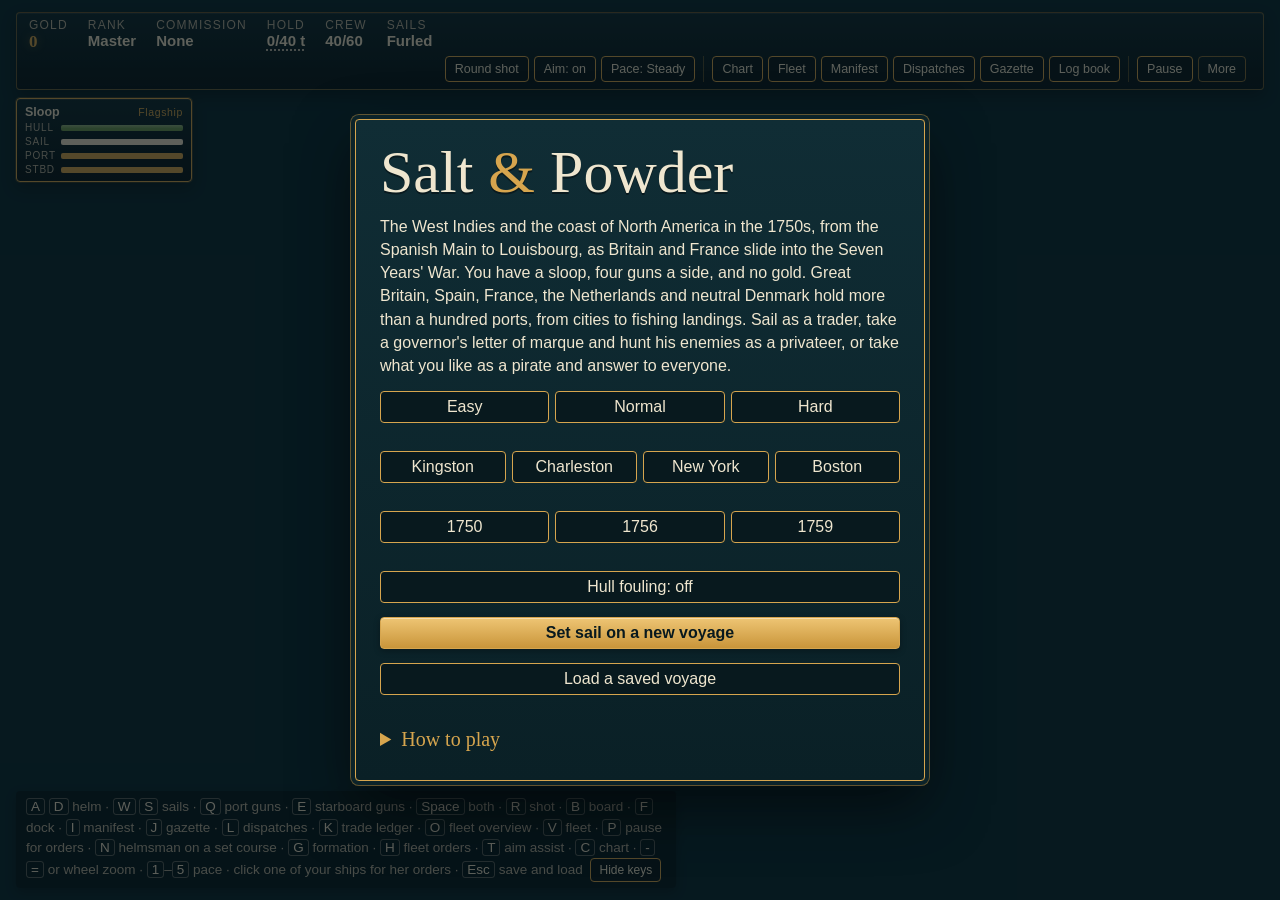
==== commit dd9bd3ef: "wip: fleet overview, divisions, traits, freight slot, economy settings, tutorial" ====
--- a/src/index.template.html
+++ b/src/index.template.html
@@ -212,6 +212,8 @@
 #fleetCol.many .shipcard{padding:4px 8px;gap:2px}#fleetCol.many .shipcard>*:nth-child(n+3){display:none}
 #shipNow{margin:.5rem 0 .2rem;padding:.35rem .7rem;border-left:3px solid var(--brass);background:rgba(214,165,78,.09);color:var(--bone);font-size:.98rem;line-height:1.35}
 @media (max-width:620px){.ledger li.tight{grid-template-columns:1fr;gap:3px}.ledger li.tight .btns{display:flex;flex-wrap:wrap;gap:5px;align-items:center}.ledger li.tight .btns button{flex:1;white-space:nowrap}.ledger li.tight .amt{flex-basis:100%}}
+#tutor{pointer-events:auto;background:rgba(214,165,78,.14);border:1px solid var(--brass);border-radius:4px;padding:6px 8px;font-size:13.5px;line-height:1.35;color:var(--bone);max-width:260px}#tutSkip{font-size:11.5px;padding:1px 6px;margin-top:4px}
+.paper .dbtns i{font-style:italic}.paper p i{opacity:.85}
 </style>
 
 </head>
@@ -259,6 +261,7 @@
       <span class="meter"><span>Stbd</span><i><b id="bStar"></b></i></span>
     </button>
     <div id="fleetCol"></div>
+    <div id="tutor" hidden><span id="tutText"></span> <button type="button" id="tutSkip">Skip the lesson</button></div>
     <div class="row" id="fleetRow" hidden><button class="mini" id="formBtn" type="button" title="Fleet formation (G)">Line astern</button><button class="mini" id="orderBtn" type="button" title="Fleet orders (H)">Line of battle</button></div>
     <div class="note2 chip" id="chase" hidden></div>
     <div class="note2 chip" id="missionLine" hidden></div>
@@ -273,7 +276,7 @@
     </div>
     <button id="boardBtn" type="button" hidden>Board</button>
     <button id="dock" class="primary" type="button" hidden>Drop anchor</button>
-    <div class="keys" id="keys"><span class="kl"><kbd>A</kbd> <kbd>D</kbd> helm · <kbd>W</kbd> <kbd>S</kbd> sails · <kbd>Q</kbd> port guns · <kbd>E</kbd> starboard guns · <kbd>Space</kbd> both · <kbd>R</kbd> shot · <kbd>B</kbd> board · <kbd>F</kbd> dock · <kbd>I</kbd> manifest · <kbd>J</kbd> gazette · <kbd>L</kbd> dispatches · <kbd>K</kbd> trade ledger · <kbd>V</kbd> fleet · <kbd>P</kbd> pause for orders · <kbd>N</kbd> helmsman on a set course · <kbd>G</kbd> formation · <kbd>H</kbd> fleet orders · <kbd>T</kbd> aim assist · <kbd>C</kbd> chart · <kbd>-</kbd> <kbd>=</kbd> or wheel zoom · <kbd>1</kbd>–<kbd>5</kbd> pace · click one of your ships for her orders · <kbd>Esc</kbd> save and load</span> <button id="keysBtn" type="button" aria-expanded="true">Hide keys</button></div>
+    <div class="keys" id="keys"><span class="kl"><kbd>A</kbd> <kbd>D</kbd> helm · <kbd>W</kbd> <kbd>S</kbd> sails · <kbd>Q</kbd> port guns · <kbd>E</kbd> starboard guns · <kbd>Space</kbd> both · <kbd>R</kbd> shot · <kbd>B</kbd> board · <kbd>F</kbd> dock · <kbd>I</kbd> manifest · <kbd>J</kbd> gazette · <kbd>L</kbd> dispatches · <kbd>K</kbd> trade ledger · <kbd>O</kbd> fleet overview · <kbd>V</kbd> fleet · <kbd>P</kbd> pause for orders · <kbd>N</kbd> helmsman on a set course · <kbd>G</kbd> formation · <kbd>H</kbd> fleet orders · <kbd>T</kbd> aim assist · <kbd>C</kbd> chart · <kbd>-</kbd> <kbd>=</kbd> or wheel zoom · <kbd>1</kbd>–<kbd>5</kbd> pace · click one of your ships for her orders · <kbd>Esc</kbd> save and load</span> <button id="keysBtn" type="button" aria-expanded="true">Hide keys</button></div>
     <div class="touch">
       <div><button type="button" data-hold="left" aria-label="Turn to port">◀</button><button type="button" data-hold="right" aria-label="Turn to starboard">▶</button></div>
       <div class="col"><button type="button" data-tap="sailUp">More sail</button><button type="button" data-tap="sailDown">Less sail</button></div>
@@ -398,6 +401,9 @@
     <ul class="ledger"><li class="sec">Difficulty</li></ul>
     <div class="seg" role="group" aria-label="Difficulty"><button type="button" data-diff="easy">Easy</button><button type="button" data-diff="normal">Normal</button><button type="button" data-diff="hard">Hard</button></div>
     <p class="note diffNote"></p>
+    <ul class="ledger"><li class="sec">The economy</li></ul>
+    <div class="seg" role="group" aria-label="Economy"><button type="button" data-eco="trade">Trade income</button><button type="button" data-eco="prize">Prize money</button><button type="button" data-eco="wage">Wages</button></div>
+    <p class="note">Each can be lean, normal or rich. They apply at once and are remembered on this device.</p>
     <ul class="ledger"><li class="sec">Save code</li></ul>
     <label class="note" for="saveCode">Saves live in this browser only. A save code lets you keep a voyage elsewhere or move it to another device: copy it out, or paste one in and load it.</label>
     <textarea id="saveCode" rows="3" spellcheck="false" autocomplete="off"></textarea>
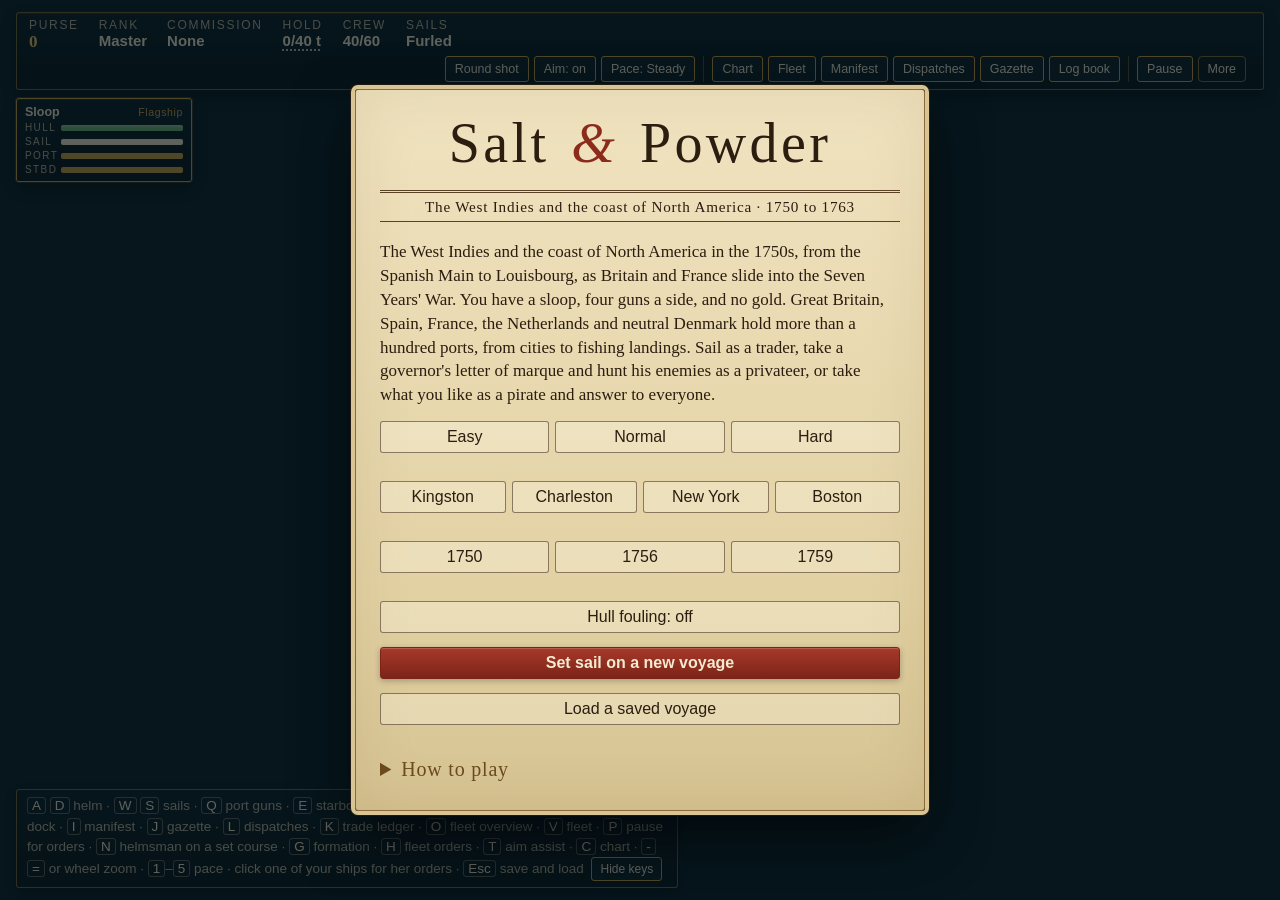
==== commit d6cbfcd8: "Redesign for wide screens: quarterdeck, great cabin and ashore, in one Georgian navy look Type and c" ====
--- a/src/index.template.html
+++ b/src/index.template.html
@@ -9,11 +9,13 @@
 <style>
 body{margin:0}[hidden]{display:none!important}
 /* Layout: full-bleed sea canvas; brass instruments pinned to the corners; ledger sheets for title, port and wreck. */
-/* Single dark world by choice: the sea is the page. */
+/* Two materials only: dark plates with a brass edge on deck, and paper everywhere else. Names in small capitals, prose in Fell, figures in Alegreya Sans. */
 :root{
-  --sea:#11434f; --sea-deep:#0a2a33; --ink:#08191e; --panel:rgba(8,25,30,.84);
-  --bone:#efe6cf; --bone-dim:#b9b39f; --brass:#d6a54e; --blood:#c4472f; --moss:#6c9a55;
-  --display:'Pirata One','Copperplate',Georgia,serif;
+  --sea:#0f3f4c; --sea-deep:#08222b; --ink:#08222b; --panel:rgba(8,34,43,.9);
+  --bone:#f3ead2; --bone-dim:#b9b39f; --brass:#c9a24a; --blood:#c9523f; --moss:#6fb37a;
+  --ox:#8c2a1c; --verd:#2f7d74; --paper:#ecdfba; --pink:#2b1d10; --pink2:#5a4024;
+  --display:'IM Fell English SC',Georgia,'Times New Roman',serif;
+  --prose:'IM Fell English',Georgia,'Times New Roman',serif;
   --body:'Alegreya Sans','Trebuchet MS',Verdana,sans-serif;
   color-scheme:dark;
 }
@@ -191,7 +193,7 @@
 #toast{border-color:rgba(214,165,78,.5)}
 @media (prefers-reduced-motion:reduce){button{transition:none}}
 .card.paper{background:linear-gradient(180deg,#eddfb9,#dcc998 70%,#d2bd8a);color:#3a2614;border-color:#8a6a3a;box-shadow:0 0 0 4px #d9c594,0 0 0 5px rgba(58,38,20,.5),0 24px 60px rgba(0,0,0,.6);font-family:"IM Fell English",Georgia,serif;max-width:640px}
-.paper .mast{font-family:"Pirata One","IM Fell English SC",serif;font-size:2.3rem;text-align:center;line-height:1.1;color:#2c1a0c}
+.paper .mast{font-family:"IM Fell English SC",serif;font-size:2.3rem;text-align:center;line-height:1.1;color:#2c1a0c}
 .paper .dateline{font-family:"IM Fell English SC",Georgia,serif;text-align:center;border-top:3px double #5a4024;border-bottom:1px solid #5a4024;padding:.3rem 0;margin:.4rem 0 .9rem;font-size:.95rem}
 .paper p{margin:0 0 .6rem;font-size:1.02rem;line-height:1.4;text-wrap:pretty}
 .paper p.you{border-left:3px solid #8c2a1c;padding-left:.6rem}
@@ -214,6 +216,279 @@
 @media (max-width:620px){.ledger li.tight{grid-template-columns:1fr;gap:3px}.ledger li.tight .btns{display:flex;flex-wrap:wrap;gap:5px;align-items:center}.ledger li.tight .btns button{flex:1;white-space:nowrap}.ledger li.tight .amt{flex-basis:100%}}
 #tutor{pointer-events:auto;background:rgba(214,165,78,.14);border:1px solid var(--brass);border-radius:4px;padding:6px 8px;font-size:13.5px;line-height:1.35;color:var(--bone);max-width:260px}#tutSkip{font-size:11.5px;padding:1px 6px;margin-top:4px}
 .paper .dbtns i{font-style:italic}.paper p i{opacity:.85}
+.paper .seal{display:inline-block;width:.8em;height:.8em;border-radius:50%;margin-right:.45em;box-shadow:inset 0 0 0 2px rgba(0,0,0,.25),0 0 0 1px rgba(58,38,20,.5);vertical-align:-.05em}.paper .bar{height:6px;background:#1f6b3a;border-radius:2px;margin:-2px 0 6px}.paper .bar.neg{background:#8c2a1c}
+/* ===== The Georgian navy look. Plates on deck; every sheet is paper. ===== */
+.topbar,.shipcard,.chip,.keys,#toast,#pauseBanner,#chartTools,#orders{background:linear-gradient(180deg,rgba(8,34,43,.9),rgba(6,24,30,.93));border:1px solid rgba(201,162,74,.55);border-radius:3px}
+.shipcard.flag{border-color:var(--brass)}
+button{border-radius:3px}
+button:hover:not(:disabled){background:#123a45}
+button.primary{background:linear-gradient(180deg,#e6c06a,#c2903a);color:#22160b;border-color:#c2903a}
+button.primary:hover:not(:disabled){background:linear-gradient(180deg,#f0cf80,#c9a24a)}
+.stat .k,.meter,.ordlbl{letter-spacing:.14em}
+.stat .v.gold{color:#e8c874;text-shadow:none}
+#pauseBanner strong,.ordhead strong{letter-spacing:.04em}
+#boardBtn,button.danger{background:linear-gradient(180deg,#a6392a,#7c2418);border-color:#e6c06a;color:#f6ead0}
+#boardBtn:hover:not(:disabled),button.danger:hover:not(:disabled){background:linear-gradient(180deg,#b84331,#8c2a1c)}
+.more[open] summary{background:#123a45}
+.coursechip{border-color:#ff8a73}
+#tutor{background:linear-gradient(180deg,rgba(8,34,43,.92),rgba(6,24,30,.94));border-color:var(--brass);border-left:3px solid var(--brass)}
+.card{--bone:#2b1d10;--bone-dim:#5a4024;--brass:#6b4a1c;--blood:#8c2a1c;--moss:#1f6b3a;color-scheme:light;
+  background:linear-gradient(180deg,#f0e3c0,#e2d1a3 70%,#d6c392);color:#2b1d10;border:1px solid #8a6a3a;border-radius:3px;
+  box-shadow:0 0 0 4px #d9c594,0 0 0 5px rgba(58,38,20,.5),0 24px 60px rgba(0,0,0,.6),inset 0 0 60px rgba(120,90,40,.12)}
+.card.paper{background:linear-gradient(180deg,#f0e3c0,#e2d1a3 70%,#d6c392);color:#2b1d10;border-color:#8a6a3a;font-family:var(--prose);
+  box-shadow:0 0 0 4px #d9c594,0 0 0 5px rgba(58,38,20,.5),0 24px 60px rgba(0,0,0,.6),inset 0 0 60px rgba(120,90,40,.12)}
+.card h1,.card h2{text-shadow:none;letter-spacing:.04em;color:#2b1d10}
+.card h2{font-size:30px;padding-bottom:.4rem;border-bottom:3px double #5a4024}
+.card h1{font-size:clamp(36px,8.4vw,56px);text-align:center;letter-spacing:.06em;line-height:1.05}
+.card h1 em{font-family:var(--prose);font-style:italic;color:var(--ox);padding:0 .08em}
+.card .dateline,.paper .dateline{font-family:var(--display);text-align:center;border-top:3px double #5a4024;border-bottom:1px solid #5a4024;padding:.3rem 0;margin:.2rem 0 .3rem;font-size:.95rem;letter-spacing:.05em}
+.card p{font-family:var(--prose);font-size:17px;line-height:1.4}
+.card p.note,.card .note{font-family:var(--body);font-size:14px;line-height:1.4}
+.ledger li{border-top:1px dotted rgba(90,64,36,.5)}
+.ledger li>span:first-child{font-family:var(--prose);font-size:17px;line-height:1.25}
+.ledger small{font-family:var(--body);line-height:1.35;margin-top:1px}
+.ledger li.sec{font-family:var(--display);font-size:19px;letter-spacing:.05em;color:#2b1d10;border-bottom:1px solid #5a4024;padding:14px 0 3px;margin-bottom:2px}
+.ledger li.txt{font-family:var(--body)}
+.card dt{font-family:var(--display);font-weight:400;letter-spacing:.04em;color:#2b1d10}
+.card dd{font-family:var(--prose);line-height:1.35}
+.card button{background:rgba(255,250,235,.3);color:#2b1d10;border-color:rgba(58,38,20,.55);font-weight:500}
+.card button:hover:not(:disabled){background:rgba(58,38,20,.13);box-shadow:0 0 0 1px rgba(58,38,20,.3)}
+.card button.primary,.paper .primary{background:linear-gradient(180deg,#a6392a,#7c2418);color:#f6ead0;border-color:#7c2418;font-weight:700;box-shadow:inset 0 1px 0 rgba(255,255,255,.18),0 2px 6px rgba(0,0,0,.25)}
+.card button.primary:hover:not(:disabled){background:linear-gradient(180deg,#b84331,#8c2a1c)}
+.card .seg button[aria-pressed="true"],.card .tabrow button[aria-selected="true"],.card .shipitem[aria-pressed="true"]{background:#3a2614;color:#f2e7c6;border-color:#3a2614;font-weight:700}
+.card .seg button[aria-pressed="true"]:hover:not(:disabled),.card .tabrow button[aria-selected="true"]:hover:not(:disabled),.card .shipitem[aria-pressed="true"]:hover{background:#4a321c}
+.card button.danger{background:linear-gradient(180deg,#a6392a,#7c2418);color:#f6ead0;border-color:#7c2418}
+.card input[type=text],.card textarea,.card select{background:rgba(255,250,235,.6);color:#2b1d10;border-color:rgba(58,38,20,.55)}
+.amt{color:#2b1d10}
+.purse{font-family:var(--body);font-weight:700;font-size:18px;color:#2b1d10}
+.shipitem small{color:inherit;opacity:.78}
+#shipNow{border-left:3px solid var(--verd);background:rgba(47,125,116,.1);font-family:var(--prose);font-size:17px}
+#townCanvas,#shipPic{border-color:#5a4024}
+.how summary{letter-spacing:.04em}
+.paper .mast{font-family:var(--display);letter-spacing:.06em;font-size:2.1rem;color:#2b1d10}
+.paper .dbtns button{background:#3a2614;color:#f2e7c6;border-color:#3a2614}
+.seal{display:inline-block;width:.72em;height:.72em;border-radius:50%;background:var(--ox);box-shadow:inset 0 0 0 2px rgba(0,0,0,.25),0 0 0 1px rgba(58,38,20,.4);margin-right:.4em;vertical-align:-.02em}
+/* ===== The quarterdeck (wide screens with a mouse): the sea fills the screen and the instruments stand at its edges ===== */
+body:not(.deck) .dk{display:none!important}
+body.deck .ph{display:none!important}
+.sc{font-family:var(--display);letter-spacing:.04em;font-weight:400}
+.plate{background:linear-gradient(180deg,rgba(8,34,43,.9),rgba(6,24,30,.93));border:1px solid rgba(201,162,74,.55);border-radius:3px;box-shadow:0 6px 18px rgba(0,0,0,.35)}
+.k{font-size:10.5px;letter-spacing:.14em;text-transform:uppercase;color:var(--bone-dim)}
+.k2{font-size:12.5px;color:var(--bone-dim);font-weight:400}
+body.deck #hud{display:block;padding:0}
+body.deck .topbar{position:fixed;left:16px;top:14px;flex-wrap:nowrap;padding:7px 14px;max-width:calc(100vw - 290px);box-shadow:0 6px 18px rgba(0,0,0,.35)}
+body.deck .stats{flex-wrap:nowrap;gap:0 16px;align-items:center}
+body.deck .stat{white-space:nowrap}
+body.deck .stat.when{gap:2px}
+#gDate{font-family:var(--display);font-size:17px;font-weight:400;letter-spacing:.04em}
+body.deck #whenBox{display:flex;gap:8px;align-items:center}
+body.deck #paceBtn{padding:0 7px;font-size:11.5px;line-height:1.55;border-color:rgba(201,162,74,.5);color:var(--bone)}
+body.deck .warbox{gap:3px}
+#gWar{display:block;width:124px;height:32px}
+#gWarT.war{color:#ff8a73}
+body.deck .stat.sepL{border-left:1px solid rgba(201,162,74,.4);padding-left:16px}
+body.deck .tools{position:fixed;right:16px;top:14px;margin:0;gap:8px;overflow:visible;max-width:none}
+body.deck .tools>*{display:none}
+body.deck .tools>#pauseBtn,body.deck .tools>#cabinBtn{display:inline-flex;align-items:center;padding:7px 13px;font-size:13.5px;font-weight:600;background:linear-gradient(180deg,rgba(8,34,43,.9),rgba(6,24,30,.93));box-shadow:0 6px 18px rgba(0,0,0,.35)}
+body.deck .tools>#pauseBtn:hover,body.deck .tools>#cabinBtn:hover{background:#123a45}
+body.deck #cabinBtn{border-color:var(--brass)}
+body.deck .side{position:fixed;left:16px;top:calc(var(--bar,48px) + 24px);width:214px;gap:5px;max-height:calc(100vh - var(--bar,48px) - 206px);overflow:hidden auto;scrollbar-width:thin}
+body.deck #flagCard{position:fixed;left:16px;bottom:16px;width:290px;padding:10px 14px;gap:6px}
+body.deck #flagCard .nm{align-items:baseline}
+body.deck #flagName{font-family:var(--display);font-size:18px;font-weight:400;letter-spacing:.04em}
+body.deck #flagCls{font-size:10.5px;letter-spacing:.14em;text-transform:uppercase;color:var(--bone-dim)}
+body.deck #flagCard .meter{grid-template-columns:44px 1fr 46px;font-size:10.5px}
+.meter em{font-style:normal;text-align:right;font-size:12.5px;letter-spacing:0;color:var(--bone);font-variant-numeric:tabular-nums;text-transform:none}
+#bCrew{background:var(--brass)}
+body.deck #flagNote{font-size:12.5px;color:var(--bone-dim);margin-top:1px}
+.pn{display:inline-block;width:0;height:0;border-top:5.5px solid transparent;border-bottom:5.5px solid transparent;border-left:12px solid #fff;margin-right:7px;flex:none;align-self:center}
+.pn.t{border-left-color:#e8b92e}.pn.e{border-left-color:#7fb0ff}.pn.c{border-left-color:#ff8a73}.pn.p{border-left-color:#b9b39f}
+body.deck #fleetCol{gap:5px}
+body.deck #fleetCol .shipcard{padding:5px 10px 7px;gap:5px}
+body.deck #fleetCol .nm{display:flex;font-size:13.5px;font-weight:500;justify-content:flex-start;align-items:baseline}
+body.deck #fleetCol .nm>span{flex:1}
+body.deck #fleetCol .nm small{font-size:11.5px;color:var(--bone-dim);letter-spacing:0;max-width:58%;overflow:hidden;text-overflow:ellipsis}
+body.deck #fleetCol .meter{display:block}
+body.deck #fleetCol .meter i{height:4px}
+body.deck #fleetCol.many .shipcard{padding:3px 10px 5px;gap:3px}
+body.deck #fleetCol.many .shipcard>*:nth-child(n+3){display:block}
+body.deck #fleetCol.many .meter i{height:3px}
+body.deck #fleetRow{flex-wrap:wrap;gap:4px}
+body.deck #fleetRow .mini{flex:1 1 auto;background:rgba(8,34,43,.55);border-color:rgba(201,162,74,.35);color:var(--bone-dim);font-size:11.5px}
+body.deck #fleetRow .mini[aria-pressed="true"]{color:var(--bone);border-color:var(--brass)}
+body.deck #chase{display:none!important}
+#target{position:fixed;top:14px;left:max(calc(50% - 180px),calc(var(--tlw,600px) + 30px));width:360px;box-sizing:border-box;padding:7px 14px;text-align:center}
+body.tight #target{top:calc(var(--bar,48px) + 24px);left:calc(50% - 180px)}
+#tgName{font-size:16px;color:#ffb3a3}
+.tgbars{display:flex;gap:10px;align-items:center;margin-top:4px}
+.tgbars i{flex:1;height:6px;border-radius:3px;background:rgba(243,234,210,.16);overflow:hidden;display:block}
+.tgbars b{display:block;height:100%;width:100%;background:var(--blood)}
+#tgSails{background:var(--bone)}
+#tgNote{font-size:12.5px;color:#9fe0b5;margin-top:4px}
+#binn{position:fixed;left:50%;bottom:10px;transform:translateX(-50%);display:grid;grid-template-columns:auto auto auto;align-items:end;justify-items:center;gap:0 10px}
+.gun{all:unset;box-sizing:border-box;cursor:pointer;display:grid;justify-items:center;position:relative;margin-bottom:4px}
+.gun svg{display:block}
+.gun b{position:absolute;left:0;right:0;top:0;height:74px;display:grid;place-items:center;font-size:13px}
+.gun .k{margin-top:1px;white-space:nowrap}
+.gun:focus-visible{outline:2px solid var(--bone);outline-offset:2px;border-radius:4px}
+.gun:hover .g0{fill:#123a45}
+.g0{fill:#0a2a33;stroke:rgba(201,162,74,.5);stroke-width:2}
+.g1{fill:none;stroke:var(--brass);stroke-width:5;stroke-linecap:round}
+.g1.rdy{stroke:#6fb37a}
+.mid{display:grid;justify-items:center}
+#rose{display:block;filter:drop-shadow(0 6px 14px rgba(0,0,0,.5))}
+.r0{fill:#0a2a33;stroke:var(--brass);stroke-width:3}.r1{fill:none;stroke:rgba(201,162,74,.4)}
+#roseTicks line{stroke:var(--brass);stroke-width:1}
+#rose text{font-family:var(--display);font-size:11px;fill:var(--bone-dim);text-anchor:middle}
+#rose text.rN{font-size:13px;fill:var(--bone)}
+#roseShip path{fill:var(--bone);stroke:#2b1d10}
+#roseWind path{fill:#e8b92e}#roseWind line{stroke:#e8b92e;stroke-width:2.5}
+.read{padding:2px 12px 3px;margin-top:-9px;white-space:nowrap;position:relative}
+#posN{font-size:15px}#posN.irons{color:#ff8a73}
+#knots{font-size:15px;color:#e8c874;font-variant-numeric:tabular-nums}
+#binRow{grid-column:1/-1;display:flex;gap:4px;justify-content:center;margin-top:5px;align-items:center}
+#binRow button{font-size:12px;padding:2px 9px;border-radius:10px;border-color:rgba(201,162,74,.5);color:var(--bone-dim);background:rgba(8,34,43,.8);white-space:nowrap}
+#binRow button[aria-pressed="true"]{background:var(--brass);color:#22160b;border-color:var(--brass);font-weight:700}
+#binRow #shotBtn{border-radius:3px;color:var(--bone);font-family:var(--display);letter-spacing:.04em;font-size:13px;margin-left:8px;padding:2px 10px}
+body.deck .bottom{position:fixed;left:0;right:0;top:calc(50% + 84px);margin:0;pointer-events:none;gap:6px}
+body.deck .bottom>*{pointer-events:auto}
+body.deck #orders{position:fixed;left:16px;bottom:176px}
+body.deck #dock,body.deck #boardBtn{font-size:14px;padding:6px 14px;background:linear-gradient(180deg,rgba(8,34,43,.92),rgba(6,24,30,.95));color:var(--bone);border-color:#9fe0b5;font-weight:500;box-shadow:0 6px 18px rgba(0,0,0,.4)}
+body.deck #boardBtn{border-color:#ff8a73}
+body.deck #dock:hover,body.deck #boardBtn:hover{background:#123a45}
+body.deck .keys{display:none}
+body.deck #toast{top:calc(var(--bar,48px) + 24px)}
+body.deck.tight.tgt #toast{top:calc(var(--bar,48px) + 110px)}
+body.deck #pauseBanner{top:calc(var(--bar,48px) + 84px)}
+#menuOpts button{flex:1 1 auto}
+.card dl.keysref{grid-template-columns:auto 1fr auto 1fr;font-size:14px}
+.card dl.keysref dt{font-family:var(--body);font-weight:700}
+.card dl.keysref dd{font-family:var(--body)}
+/* ===== The great cabin: one table, six tabs ===== */
+#cabinBar{position:fixed;left:16px;right:16px;top:10px;display:flex;align-items:flex-end;gap:14px;z-index:5}
+.cabtabs{display:flex;gap:3px}
+.cabtabs button{padding:9px 18px 7px;font:400 15px var(--display);letter-spacing:.06em;color:#cdbf98;border:1px solid rgba(201,162,74,.35);border-bottom:0;border-radius:4px 4px 0 0;background:rgba(8,34,43,.9);white-space:nowrap}
+.cabtabs button:hover:not(:disabled){background:#123a45;box-shadow:none}
+.cabtabs button[aria-selected="true"],.cabtabs button[aria-selected="true"]:hover{background:#f0e3c0;color:#2b1d10;border-color:#f0e3c0}
+#cabNote{font-size:15px;color:#cdbf98;margin-left:auto;padding-bottom:8px;white-space:nowrap;text-shadow:0 1px 2px #000}
+#cabBack{margin-bottom:5px;white-space:nowrap}
+@media (max-width:1080px){#cabNote{display:none}#cabBack{margin-left:auto}.cabtabs button{padding-inline:12px}}
+.pane{position:fixed;top:49px;bottom:16px;box-sizing:border-box;padding:12px;overflow:auto;color:#2b1d10;background:linear-gradient(180deg,#f0e3c0,#e2d1a3 70%,#d6c392);box-shadow:0 10px 30px rgba(0,0,0,.45),inset 0 0 60px rgba(120,90,40,.12);
+  --bone:#2b1d10;--bone-dim:#5a4024;--brass:#6b4a1c;color-scheme:light;-webkit-user-select:text;user-select:text}
+#muster{left:16px;width:250px;display:flex;flex-direction:column}
+#shipPane{right:16px;width:276px;padding:12px 14px;display:flex;flex-direction:column;gap:2px}
+.ph2{font-size:19px;padding-bottom:6px;border-bottom:3px double #5a4024;margin-bottom:2px}
+#musterList{flex:1;min-height:0;overflow:auto}
+.mitem{all:unset;box-sizing:border-box;display:block;width:100%;cursor:pointer;padding:7px 6px;border-bottom:1px dotted rgba(90,64,36,.45);border-left:3px solid transparent}
+.mitem:hover{background:rgba(58,38,20,.07)}
+.mitem:focus-visible{outline:2px solid #2b1d10;outline-offset:-2px}
+.mitem[aria-pressed="true"]{background:rgba(47,125,116,.16);border-left-color:var(--verd)}
+.mitem .l1{display:flex;justify-content:space-between;align-items:baseline;gap:6px;font-size:15px}
+.mitem .l1 b{font-family:var(--prose);font-weight:700}
+.mitem .l1 span:last-child{font-size:12px;color:#5a4024;font-variant-numeric:tabular-nums}
+.mitem .l2{font-size:12.5px;color:#5a4024;margin-left:19px;margin-top:1px}
+.pane .pn,.card .pn{filter:drop-shadow(0 0 .6px #2b1d10) drop-shadow(0 0 .6px #2b1d10)}
+.pn.f{border-left-color:#2b1d10}
+.mleg{font-size:12px;color:#5a4024;padding-top:8px;display:flex;flex-wrap:wrap;gap:2px 4px;align-items:center}
+.mleg .pn{margin:0 3px 0 5px}
+#shipPane .sub{font-size:12.5px;color:#5a4024;line-height:1.35}
+#shipPane .rule{border:0;border-top:3px double #5a4024;margin:8px 0;width:100%}
+#shipPane .now{font-family:var(--prose);font-size:15.5px;line-height:1.35;margin:0}
+#shipPane .k{color:#5a4024;margin:10px 0 3px}
+#shipPane .v{font-size:14px;line-height:1.35}
+#shipPane .v b.up{color:#1f6b3a}#shipPane .v b.dn{color:#8c2a1c}
+#shipPane .btns{display:flex;flex-wrap:wrap;gap:6px}
+.pane button{background:rgba(255,250,235,.3);color:#2b1d10;border-color:rgba(58,38,20,.55);font-size:13px;font-weight:600;padding:5px 10px}
+.pane button:hover:not(:disabled){background:rgba(58,38,20,.13);box-shadow:none}
+.pane button.ink{background:#3a2614;color:#f2e7c6;border-color:#3a2614}
+.pane button.ink:hover:not(:disabled){background:#4a321c}
+#shipPane .word{margin-top:auto;border-top:1px solid #5a4024;padding-top:8px;font-family:var(--prose);font-style:italic;font-size:13.5px;line-height:1.35}
+#shipPane .x{position:absolute;right:8px;top:8px;padding:0 8px;font-size:17px;line-height:1.3}
+#shipPane{position:fixed}
+body.cabin #chartTools{left:290px;bottom:calc(92px + env(safe-area-inset-bottom,0px))}
+body.cabin #cClose{display:none}
+#chartTools button[aria-pressed="true"]{border-color:var(--bone);color:var(--bone)}
+#chartTools button[aria-pressed="false"]{color:var(--bone-dim);border-color:rgba(201,162,74,.4)}
+body.cabin #fleetSheet,body.cabin #paper,body.cabin #menu{background:#0a2530;align-items:stretch;padding:49px 16px 16px}
+body.cabin #fleetSheet>.card,body.cabin #paper>.card,body.cabin #menu>.card{width:100%;max-width:none;box-sizing:border-box;border:0;border-radius:0 3px 3px 3px;box-shadow:0 10px 30px rgba(0,0,0,.45),inset 0 0 60px rgba(120,90,40,.12)}
+body.cabin #paper>.card,body.cabin #menu>.card{padding-inline:max(24px,calc(50% - 390px))}
+body.cabin #fleetSheet .purse,body.cabin #fleetClose,body.cabin #menuClose{display:none}
+body.cabin .fleetgrid{grid-template-columns:minmax(0,1.55fr) minmax(340px,1fr);gap:0;flex:1}
+body.cabin .shiplist{overflow:auto;padding-right:18px;gap:0}
+body.cabin .shipdetail{overflow:auto;border-left:1px solid rgba(90,64,36,.5);padding-left:18px}
+body.cabin .shipdetail .ledger.panel{max-height:none;overflow:visible}
+body.cabin #shipPic{max-width:360px}
+.mrow{display:grid;grid-template-columns:minmax(130px,1.35fr) minmax(74px,.8fr) minmax(86px,.95fr) minmax(110px,1.25fr) 112px minmax(76px,.85fr);gap:0 10px;align-items:center;text-align:left}
+.mhead{font-family:var(--display);font-size:12.5px;letter-spacing:.08em;color:#5a4024;border-bottom:1px solid #5a4024;padding:4px 8px}
+button.mrow.shipitem{background:transparent;border:0;border-bottom:1px dotted rgba(90,64,36,.5);border-radius:0;padding:8px;font-weight:400;font-size:14.5px;color:#2b1d10}
+button.mrow.shipitem:hover:not(:disabled){background:rgba(58,38,20,.07);box-shadow:none}
+.card button.mrow.shipitem[aria-pressed="true"]{background:rgba(47,125,116,.17);color:#2b1d10;font-weight:400;box-shadow:inset 3px 0 0 var(--verd)}
+.card button.mrow.shipitem[aria-pressed="true"]:hover{background:rgba(47,125,116,.22)}
+.mrow .nmc{display:flex;align-items:center;font-family:var(--prose);font-weight:700;font-size:17px;white-space:nowrap;overflow:hidden;text-overflow:ellipsis}
+.mrow>span{white-space:nowrap;overflow:hidden;text-overflow:ellipsis}
+.mrow .hb{display:flex;align-items:center;gap:6px;font-variant-numeric:tabular-nums;font-size:13px}
+.mrow .hb i{flex:1;height:6px;border-radius:3px;background:rgba(58,38,20,.2);overflow:hidden;display:block}
+.mrow .hb b{display:block;height:100%;background:#1f6b3a}.mrow .hb b.low{background:#8c2a1c}
+.mextra{padding:12px 8px 4px;display:flex;flex-direction:column;gap:8px}
+.mextra .btns{display:flex;flex-wrap:wrap;gap:6px;align-items:center}
+.mextra .btns .k{color:#5a4024;margin-right:4px}
+.mextra p{margin:0;font-size:15.5px}
+/* cabin: small corrections */
+body.cabin #fleetSheet>.card,body.cabin #paper>.card,body.cabin #menu>.card{height:100%}
+.paper p{max-width:none}
+body.cabin #paperClose{align-self:flex-start;background:rgba(255,250,235,.3);color:#2b1d10;border-color:rgba(58,38,20,.55);font-weight:600;box-shadow:none;font-family:var(--body);padding:6px 14px}
+body.cabin #paperClose:hover{background:rgba(58,38,20,.13)}
+.paper .seal.read{background:transparent;box-shadow:inset 0 0 0 1.5px rgba(58,38,20,.45)}
+.pane button.ink:disabled{background:rgba(255,250,235,.3);color:#2b1d10;border-color:rgba(58,38,20,.55)}
+#shipHead{font-family:var(--display);font-weight:400;font-size:20px;letter-spacing:.04em}
+/* ===== Ashore: the town is the screen, its buildings are the tabs ===== */
+#townWrap{display:contents}
+body.deck #port{padding:0;display:block;background:var(--sea-deep)}
+body.deck #port>.card{position:absolute;inset:0;width:auto;max-height:none;background:linear-gradient(180deg,#0f3f4c,#08222b);border:0;border-radius:0;box-shadow:none;padding:0;display:block;overflow:hidden;--ptop:clamp(210px,calc(100vw*.2049),46vh)}
+body.deck #townWrap{display:block;position:absolute;left:0;right:0;top:0}
+body.deck #townWrap::after{content:"";position:absolute;inset:0;background:linear-gradient(180deg,rgba(8,34,43,.38) 0,rgba(8,34,43,0) 22%,rgba(8,34,43,0) 52%,rgba(8,34,43,.92) 100%);pointer-events:none}
+body.deck #townCanvas{width:100%;height:auto;border:0;border-radius:0;margin:0}
+body.deck #port .head{position:absolute;left:24px;top:14px;right:24px;z-index:2;pointer-events:none;align-items:flex-start}
+body.deck #portName{font-size:40px;color:#f3ead2;border:0;padding:0;text-shadow:0 2px 0 rgba(0,0,0,.6),0 0 14px rgba(0,0,0,.5)}
+body.deck #portNation{color:#f3ead2;font-size:14.5px;text-shadow:0 1px 0 rgba(0,0,0,.8),0 0 8px rgba(0,0,0,.7);display:block;margin-top:2px;max-width:60vw}
+body.deck #port .purse{color:#e8c874;font-size:17px;padding:6px 13px;background:linear-gradient(180deg,rgba(8,34,43,.9),rgba(6,24,30,.93));border:1px solid rgba(201,162,74,.55);border-radius:3px;box-shadow:0 6px 18px rgba(0,0,0,.35)}
+body.deck #townTabs{position:absolute;inset:0;display:block;pointer-events:none;z-index:1}
+body.deck #townTabs button{position:absolute;transform:translate(-50%,-50%);pointer-events:auto;flex:none;padding:4px 12px 3px;font:400 14.5px var(--display);letter-spacing:.05em;color:#2b1d10;background:#f0e3c0;border:1px solid #2b1d10;border-radius:2px;box-shadow:0 3px 8px rgba(0,0,0,.45)}
+body.deck #townTabs button:hover{background:#fff6dc}
+body.deck #townTabs button[data-tab="fleet"]{display:none}
+body.deck #townTabs button[aria-selected="true"]{background:#f0e3c0;color:#2b1d10;font-weight:400;border-color:#c9a24a;box-shadow:0 0 0 2px #c9a24a,0 3px 10px rgba(0,0,0,.5)}
+body.deck #quay,body.deck #port .ledger.panel{position:absolute;top:var(--ptop);bottom:74px;box-sizing:border-box;overflow:auto;background:linear-gradient(180deg,#f0e3c0,#e2d1a3 70%,#d6c392);box-shadow:0 10px 30px rgba(0,0,0,.5),inset 0 0 60px rgba(120,90,40,.12);z-index:2;-webkit-user-select:text;user-select:text}
+body.deck #quay{left:24px;width:calc(38% - 36px);padding:14px 20px}
+body.deck #port .ledger.panel{right:24px;left:38%;padding:6px 22px 14px;max-height:none;min-height:0}
+@media (max-width:1180px){body.deck #quay{width:calc(30% - 34px);padding:12px 14px}body.deck #port .ledger.panel{left:30%;padding-inline:14px}table.mk td,table.mk th{padding-inline:5px}}
+#quay h3{font:400 21px var(--display);letter-spacing:.05em;margin:0 0 8px;padding-bottom:6px;border-bottom:3px double #5a4024}
+#quay p{margin:0 0 10px;font-size:16.5px;line-height:1.38;max-width:none}
+#quay p.it{font-style:italic}
+#quay .btns{display:flex;flex-wrap:wrap;gap:6px;margin:-4px 0 12px}
+#quay button{font-size:13px;font-weight:600;padding:5px 10px}
+#quay button.ink{background:#3a2614;color:#f2e7c6;border-color:#3a2614}
+#quay button.ink:hover:not(:disabled){background:#4a321c}
+body.deck .portfoot{position:absolute;left:24px;right:24px;bottom:16px;margin:0;z-index:2}
+body.deck .portfoot button{background:linear-gradient(180deg,rgba(8,34,43,.9),rgba(6,24,30,.93));color:#f3ead2;border-color:rgba(201,162,74,.6);font-weight:600;padding:9px 18px}
+body.deck .portfoot button:hover:not(:disabled){background:#123a45}
+body.deck .portfoot button.primary{flex:none;margin-left:auto;min-width:230px;background:linear-gradient(180deg,#e6c06a,#c2903a);color:#22160b;border-color:#c2903a;font-size:16px;font-weight:700}
+body.deck .portfoot button.primary:hover:not(:disabled){background:linear-gradient(180deg,#f0cf80,#c9a24a)}
+#portDisp.has::before{content:"";display:inline-block;width:.7em;height:.7em;border-radius:50%;background:#b8372a;box-shadow:inset 0 0 0 2px rgba(0,0,0,.25);margin-right:.45em}
+/* tables on paper */
+.ledger li.tbl{display:block;padding:0;border-top:0}
+table.mk{border-collapse:collapse;width:100%}
+table.mk th{font:400 12.5px var(--display);letter-spacing:.08em;color:#5a4024;border-bottom:1px solid #5a4024;padding:5px 8px;text-align:left;white-space:nowrap;position:sticky;top:0}
+table.mk td{padding:5px 8px;font-size:14px;border-top:1px dotted rgba(90,64,36,.5);vertical-align:middle}
+table.mk tr:first-child td{border-top:0}
+table.mk td.gd{font-family:var(--prose);font-size:17px;white-space:nowrap}
+table.mk td.gd small{display:block;font-family:var(--body);font-size:12px;color:#5a4024;margin-top:-1px}
+table.mk .num{text-align:right;font-variant-numeric:tabular-nums;font-weight:700;white-space:nowrap}
+table.mk th.num{font-weight:400}
+table.mk td.tr{width:14px;padding-inline:0;font-size:12px}
+table.mk td.up{color:#8c2a1c}table.mk td.dn{color:#1f6b3a}
+table.mk td.bk{color:#5a4024;font-size:13.5px}
+table.mk td.bt{white-space:nowrap;text-align:right;padding-inline:4px}
+table.mk td.bt button{min-width:44px;padding:3px 9px;font-size:13px;font-weight:600;font-variant-numeric:tabular-nums}
 </style>
 
 </head>
@@ -223,12 +498,14 @@
 <div id="hud">
   <div class="topbar" id="topbar">
     <div class="stats">
-      <div class="stat"><span class="k">Gold</span><span class="v gold" id="gold">0</span></div>
+      <div class="stat when dk"><span class="v" id="gDate"></span><span class="k2" id="whenBox"><span id="gWx"></span></span></div>
+      <div class="stat warbox dk"><span class="k" id="gWarT">At peace</span><canvas id="gWar" width="124" height="32" role="img" aria-label="The flags of the four powers; a red tie joins nations at war"></canvas></div>
+      <div class="stat sepL"><span class="k">Purse</span><span class="v gold" id="gold">0</span></div>
       <div class="stat"><span class="k">Rank</span><span class="v" id="rank">Master</span></div>
       <div class="stat"><span class="k">Commission</span><span class="v" id="marq">None</span></div>
-      <div class="stat"><span class="k">Hold</span><button class="v link" id="holdLine" type="button" title="Open the ship's manifest">0/40 t</button></div>
-      <div class="stat"><span class="k">Crew</span><span class="v" id="crewStat">40/60</span></div>
-      <div class="stat"><span class="k">Sails</span><span class="v" id="sailSet">Furled</span></div>
+      <div class="stat ph"><span class="k">Hold</span><button class="v link" id="holdLine" type="button" title="Open the ship's manifest">0/40 t</button></div>
+      <div class="stat ph"><span class="k">Crew</span><span class="v" id="crewStat">40/60</span></div>
+      <div class="stat ph"><span class="k">Sails</span><span class="v" id="sailSet">Furled</span></div>
     </div>
     <div class="tools">
       <button id="shotBtn" type="button" title="Shot loaded (R)">Round shot</button>
@@ -243,6 +520,7 @@
       <button id="menuBtn" type="button" title="Save, load, difficulty (Esc)">Log book</button>
       <span class="sep"></span>
       <button id="pauseBtn" type="button" title="Pause to give orders (P)">Pause</button>
+      <button id="cabinBtn" class="dk" type="button" title="The great cabin: chart, fleet, ledger, dispatches, gazette and log book (C)"><span class="seal" id="cabSeal" hidden></span><span id="cabTxt">Great cabin</span></button>
       <details class="more"><summary title="Sound, zoom, full screen">More</summary>
       <button id="muteBtn" type="button">Sound on</button>
       <button id="zoomOutBtn" type="button" aria-label="Zoom out" title="Zoom out (-)">−</button>
@@ -254,18 +532,28 @@
   </div>
   <div class="side" id="side">
     <button class="shipcard flag" id="flagCard" type="button" title="Manage your flagship">
-      <span class="nm"><span id="flagName">Sloop</span><small>Flagship</small></span>
-      <span class="meter"><span>Hull</span><i><b id="bHull"></b></i></span>
-      <span class="meter"><span>Sail</span><i><b id="bSails"></b></i></span>
-      <span class="meter"><span>Port</span><i><b id="bPort"></b></i></span>
-      <span class="meter"><span>Stbd</span><i><b id="bStar"></b></i></span>
+      <span class="nm"><span id="flagName">Sloop</span><small id="flagCls">Flagship</small></span>
+      <span class="meter"><span>Hull</span><i><b id="bHull"></b></i><em class="dk" id="nHull"></em></span>
+      <span class="meter"><span>Sail</span><i><b id="bSails"></b></i><em class="dk" id="nSails"></em></span>
+      <span class="meter dk"><span>Crew</span><i><b id="bCrew"></b></i><em id="nCrew"></em></span>
+      <span class="meter ph"><span>Port</span><i><b id="bPort"></b></i></span>
+      <span class="meter ph"><span>Stbd</span><i><b id="bStar"></b></i></span>
+      <span class="cr dk" id="flagNote"></span>
     </button>
     <div id="fleetCol"></div>
     <div id="tutor" hidden><span id="tutText"></span> <button type="button" id="tutSkip">Skip the lesson</button></div>
-    <div class="row" id="fleetRow" hidden><button class="mini" id="formBtn" type="button" title="Fleet formation (G)">Line astern</button><button class="mini" id="orderBtn" type="button" title="Fleet orders (H)">Line of battle</button></div>
+    <div class="row" id="fleetRow" hidden><button class="mini" id="formBtn" type="button" title="Fleet formation (G)">Line astern</button><button class="mini" id="orderBtn" type="button" title="Fleet orders (H)">Line of battle</button><button class="mini dk" id="sightBtn" type="button" aria-pressed="false" title="Show every ship of yours, or only those in sight of the flagship">All ships</button></div>
     <div class="note2 chip" id="chase" hidden></div>
     <div class="note2 chip" id="missionLine" hidden></div>
     <button class="note2 chip coursechip" id="courseLine" type="button" title="Hand the helm over or take it back (N)" hidden></button>
+  </div>
+  <div class="dk plate" id="target" role="status" hidden><div class="sc" id="tgName"></div><div class="tgbars"><span class="k">Hull</span><i><b id="tgHull"></b></i><span class="k">Sails</span><i><b id="tgSails"></b></i></div><div id="tgNote"></div></div>
+  <div class="dk" id="binn">
+    <button type="button" class="gun" id="gunP" title="Fire the port broadside (Q)"><svg viewBox="-37 -37 74 74" width="74" height="74" aria-hidden="true"><circle r="30" class="g0"/><circle r="30" class="g1" id="arcP" transform="rotate(-90)"/></svg><b>Q</b><span class="k" id="gunPT">Port guns</span></button>
+    <div class="mid"><svg id="rose" viewBox="-66 -66 132 132" width="132" height="132" role="img" aria-label="Compass: the pale needle is your heading, the gold arrow the wind"><circle r="62" class="r0"/><circle r="52" class="r1"/><g id="roseTicks"></g><text y="-27" class="rN">N</text><text x="35" y="4" class="rD">E</text><text x="-35" y="4" class="rD">W</text><text y="38" class="rD">S</text><g id="roseShip"><path d="M24 0L-16 9L-9 0L-16-9Z"/></g><g id="roseWind"><path d="M-33 0L-46 6.5L-46-6.5Z"/><line x1="-60" x2="-46"/></g></svg>
+      <div class="read plate"><span class="sc" id="posN"></span> <b id="knots"></b></div></div>
+    <button type="button" class="gun" id="gunS" title="Fire the starboard broadside (E)"><svg viewBox="-37 -37 74 74" width="74" height="74" aria-hidden="true"><circle r="30" class="g0"/><circle r="30" class="g1" id="arcS" transform="rotate(-90)"/></svg><b>E</b><span class="k" id="gunST">Starboard guns</span></button>
+    <div id="binRow" role="group" aria-label="Sail and shot"><button type="button" data-sail="0" title="Furl the sails (S)">Furled</button><button type="button" data-sail="1" title="Battle sail">Battle</button><button type="button" data-sail="2" title="Full sail (W)">Full sail</button></div>
   </div>
   <div class="bottom">
     <div id="orders" role="group" aria-label="Combat orders" hidden>
@@ -285,12 +573,19 @@
   </div>
 </div>
 <div id="toast" class="off" role="status" aria-live="polite"></div>
-<div id="chartTools" hidden><button type="button" id="czOut" aria-label="Zoom the chart out">−</button><button type="button" id="czIn" aria-label="Zoom the chart in">+</button><button type="button" id="cPrice" title="Show the price book on the chart, one good at a time">Prices</button><button type="button" id="cClear">Clear course</button><button type="button" class="primary" id="cClose">Close chart</button></div>
+<div id="chartTools" hidden><button type="button" id="czOut" aria-label="Zoom the chart out">−</button><button type="button" id="czIn" aria-label="Zoom the chart in">+</button><button type="button" id="cPrice" title="Show the price book on the chart, one good at a time">Prices</button><button type="button" class="dk" id="cRoutes" aria-pressed="true" title="Show your traders' runs">Routes</button><button type="button" class="dk" id="cWx" aria-pressed="true" title="Show the wind, hurricanes and harbours shut by ice">Weather</button><button type="button" id="cClear">Clear course</button><button type="button" class="primary" id="cClose">Close chart</button></div>
+<div id="cabinBar" hidden>
+  <div class="cabtabs" role="tablist" aria-label="The great cabin"><button type="button" role="tab" data-cab="chart" title="The chart (C)">Chart</button><button type="button" role="tab" data-cab="fleet" title="The muster book (V)">Fleet</button><button type="button" role="tab" data-cab="ledger" title="The trade ledger (K)">Ledger</button><button type="button" role="tab" data-cab="dispatches" title="Dispatches from your captains (L)"><span class="seal" id="cabDSeal" hidden></span><span id="cabDTxt">Dispatches</span></button><button type="button" role="tab" data-cab="gazette" title="The gazette (J)">Gazette</button><button type="button" role="tab" data-cab="log" title="Save, load and settings">Log book</button></div>
+  <span class="sc" id="cabNote"></span><button class="primary" id="cabBack" type="button">Back on deck</button>
+</div>
+<div class="pane" id="muster" hidden><div class="sc ph2">The muster</div><div id="musterList"></div><div class="mleg"><i class="pn t"></i>trader <i class="pn e"></i>escort <i class="pn c"></i>cruiser <i class="pn p"></i>in port</div></div>
+<div class="pane" id="shipPane" hidden></div>
 <div id="pauseBanner" role="status" hidden><strong>Paused.</strong> Set the formation (G) and orders (H), change shot (R), and click an enemy ship to name her the fleet's target. Press P to resume.</div>
 
 <div class="sheet" id="title">
   <div class="card">
     <h1>Salt <em>&amp;</em> Powder</h1>
+    <div class="dateline">The West Indies and the coast of North America · 1750 to 1763</div>
     <p>The West Indies and the coast of North America in the 1750s, from the Spanish Main to Louisbourg, as Britain and France slide into the Seven Years' War. You have a sloop, four guns a side, and no gold. Great Britain, Spain, France, the Netherlands and neutral Denmark hold more than a hundred ports, from cities to fishing landings. Sail as a trader, take a governor's letter of marque and hunt his enemies as a privateer, or take what you like as a pirate and answer to everyone.</p>
     
     <div class="seg" role="group" aria-label="Difficulty"><button type="button" data-diff="easy">Easy</button><button type="button" data-diff="normal">Normal</button><button type="button" data-diff="hard">Hard</button></div>
@@ -326,16 +621,19 @@
 <div class="sheet" id="port" hidden>
   <div class="card wide">
     <div class="head"><div><h2 id="portName">Port</h2><span class="note" id="portNation"></span></div><span class="purse"><span id="portGold">0</span> gold</span></div>
+    <div id="townWrap">
     <canvas id="townCanvas" width="1640" height="560" role="img" aria-label="The town seen from above. Use the tabs below to visit the shipyard, market, tavern, governor and your fleet."></canvas>
     <div class="tabrow" id="townTabs" role="tablist" aria-label="Places in town"><button type="button" role="tab" data-tab="yard">Shipyard</button><button type="button" role="tab" data-tab="market">Market</button><button type="button" role="tab" data-tab="tavern">Tavern</button><button type="button" role="tab" data-tab="governor">Governor</button><button type="button" role="tab" data-tab="fleet">Your fleet</button></div>
+    </div>
+    <div class="dk" id="quay"></div>
     <ul class="ledger panel" id="ledger"></ul>
-    <div class="portfoot"><button id="portChart" type="button" title="Open the chart (C)">Chart</button><button id="portDisp" type="button" title="Dispatches from your captains (L)">Dispatches</button><button id="portGaz" type="button" title="The gazette (J)">Gazette</button><button class="primary" id="leaveBtn" type="button">Weigh anchor</button></div>
+    <div class="portfoot"><button id="portChart" type="button" title="Open the chart (C)">Chart</button><button id="portFleet" class="dk" type="button" title="The muster book (V)">Fleet</button><button id="portDisp" type="button" title="Dispatches from your captains (L)">Dispatches</button><button id="portGaz" type="button" title="The gazette (J)">Gazette</button><button class="primary" id="leaveBtn" type="button">Weigh anchor</button></div>
   </div>
 </div>
 
 <div class="sheet" id="fleetSheet" hidden>
   <div class="card wide">
-    <div class="head"><h2>Fleet</h2><span class="purse"><span id="fleetGold">0</span> gold</span></div>
+    <div class="head"><h2 id="fleetTitle">Fleet</h2><span class="purse"><span id="fleetGold">0</span> gold</span></div>
     <div class="fleetgrid">
       <div class="shiplist" id="shipList"></div>
       <div class="shipdetail">
@@ -404,6 +702,14 @@
     <ul class="ledger"><li class="sec">The economy</li></ul>
     <div class="seg" role="group" aria-label="Economy"><button type="button" data-eco="trade">Trade income</button><button type="button" data-eco="prize">Prize money</button><button type="button" data-eco="wage">Wages</button></div>
     <p class="note">Each can be lean, normal or rich. They apply at once and are remembered on this device.</p>
+    <div class="dk"><ul class="ledger"><li class="sec">On deck</li></ul>
+    <div class="seg" id="menuOpts" role="group" aria-label="Aim, sound, zoom and full screen"></div>
+    <details class="how"><summary>The keys</summary>
+    <dl class="keysref">
+      <dt>A D</dt><dd>The helm, to port and to starboard</dd><dt>W S</dt><dd>More sail, less sail</dd><dt>Q E</dt><dd>Fire the port or the starboard broadside; Space fires both</dd><dt>R</dt><dd>Change shot: round, double, chain, grape</dd>
+      <dt>B</dt><dd>Board, or stop and search</dd><dt>F</dt><dd>Drop anchor at a port</dd><dt>C</dt><dd>The chart</dd><dt>V</dt><dd>The fleet's muster book</dd><dt>K</dt><dd>The trade ledger</dd><dt>L</dt><dd>Dispatches from your captains</dd><dt>J</dt><dd>The gazette</dd><dt>I</dt><dd>The ship's manifest</dd>
+      <dt>P</dt><dd>Pause to give orders</dd><dt>N</dt><dd>Hand the helm to the helmsman on a set course, or take it back</dd><dt>G H</dt><dd>The fleet's formation and its orders</dd><dt>T</dt><dd>Aim assist</dd><dt>1 to 6</dt><dd>The pace of the game</dd><dt>− =</dt><dd>Zoom, or turn the wheel</dd><dt>Esc</dt><dd>The log book: save and load</dd>
+    </dl></details></div>
     <ul class="ledger"><li class="sec">Save code</li></ul>
     <label class="note" for="saveCode">Saves live in this browser only. A save code lets you keep a voyage elsewhere or move it to another device: copy it out, or paste one in and load it.</label>
     <textarea id="saveCode" rows="3" spellcheck="false" autocomplete="off"></textarea>
